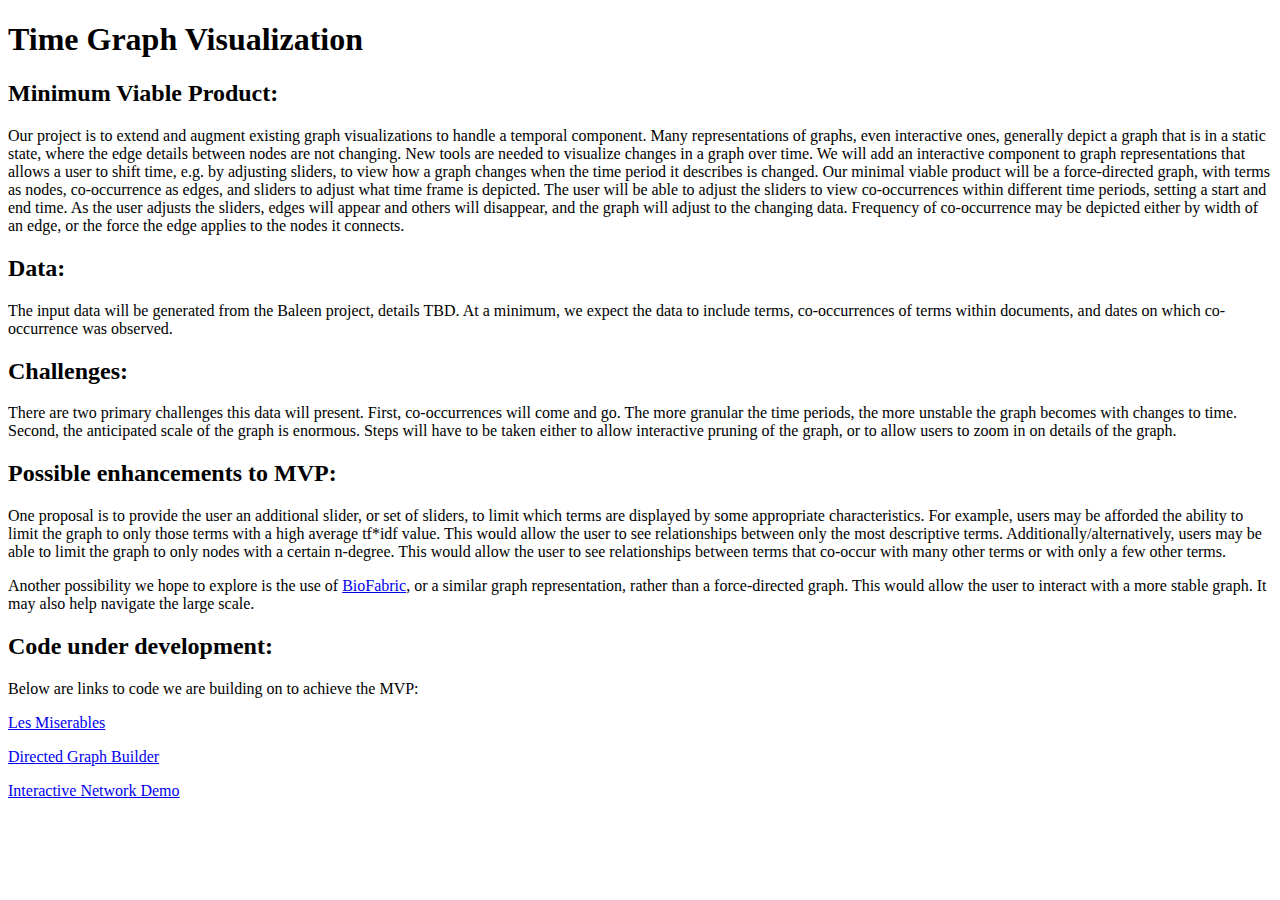
==== index.html @ 7f0bd526 "Fixed broken link to BioFabric" ====
<!DOCTYPE html>
<html>
  <head>
    <meta http-equiv="content-type" content="text/html;charset=utf-8">
    <title>My project</title>
    <script type="text/javascript"
      src="https://d3js.org/d3.v3.min.js"></script>
    <link href="style.css" rel="stylesheet">
  </head>
  <body>
    <h1>Time Graph Visualization</h1>
    <h2>Minimum Viable Product:</h2>
    <p>
      Our project is to extend and augment existing graph visualizations to handle a temporal component.  
      Many representations of graphs, even interactive ones, generally depict a graph that is in a static state, where the edge details between nodes are not changing.  
      New tools are needed to visualize changes in a graph over time.  
      We will add an interactive component to graph representations that allows a user to shift time, e.g. by adjusting sliders, to view how a graph changes when the time period it describes is changed.  
      Our minimal viable product will be a force-directed graph, with terms as nodes, co-occurrence as edges, and sliders to adjust what time frame is depicted.  
      The user will be able to adjust the sliders to view co-occurrences within different time periods, setting a start and end time.  
      As the user adjusts the sliders, edges will appear and others will disappear, and the graph will adjust to the changing data.  
      Frequency of co-occurrence may be depicted either by width of an edge, or the force the edge applies to the nodes it connects.
    </p>
    <h2>Data:</h2>
    <p>
      The input data will be generated from the Baleen project, details TBD.  
      At a minimum, we expect the data to include terms, co-occurrences of terms within documents, and dates on which co-occurrence was observed.
    </p>
    <h2>Challenges:</h2>
    <p>
      There are two primary challenges this data will present.  
      First, co-occurrences will come and go.  
      The more granular the time periods, the more unstable the graph becomes with changes to time.  
      Second, the anticipated scale of the graph is enormous.  
      Steps will have to be taken either to allow interactive pruning of the graph, or to allow users to zoom in on details of the graph.
    </p>
    <h2>Possible enhancements to MVP:</h2>
    <p>
      One proposal is to provide the user an additional slider, or set of sliders, to limit which terms are displayed by some appropriate characteristics.  
      For example, users may be afforded the ability to limit the graph to only those terms with a high average tf*idf value.  
      This would allow the user to see relationships between only the most descriptive terms.  
      Additionally/alternatively, users may be able to limit the graph to only nodes with a certain n-degree.  
      This would allow the user to see relationships between terms that co-occur with many other terms or with only a few other terms.
    </p>
    <p>
      Another possibility we hope to explore is the use of <a href="http://www.biofabric.org/">BioFabric</a>, or a similar graph representation, rather than a force-directed graph.  
      This would allow the user to interact with a more stable graph.  
      It may also help navigate the large scale.
    </p>
    <h2>Code under development:</h2>
    <p>
      Below are links to code we are building on to achieve the MVP:
    </p>
    <p><a href="lesmis.html">Les Miserables</a></p>
    <p><a href="graph_builder.html">Directed Graph Builder</a></p>
    <p><a href="interactive_network_demo/demo.html">Interactive Network Demo</a></p>
  </body>
</html>
---- style.css ----
text:{font-size:36px;}
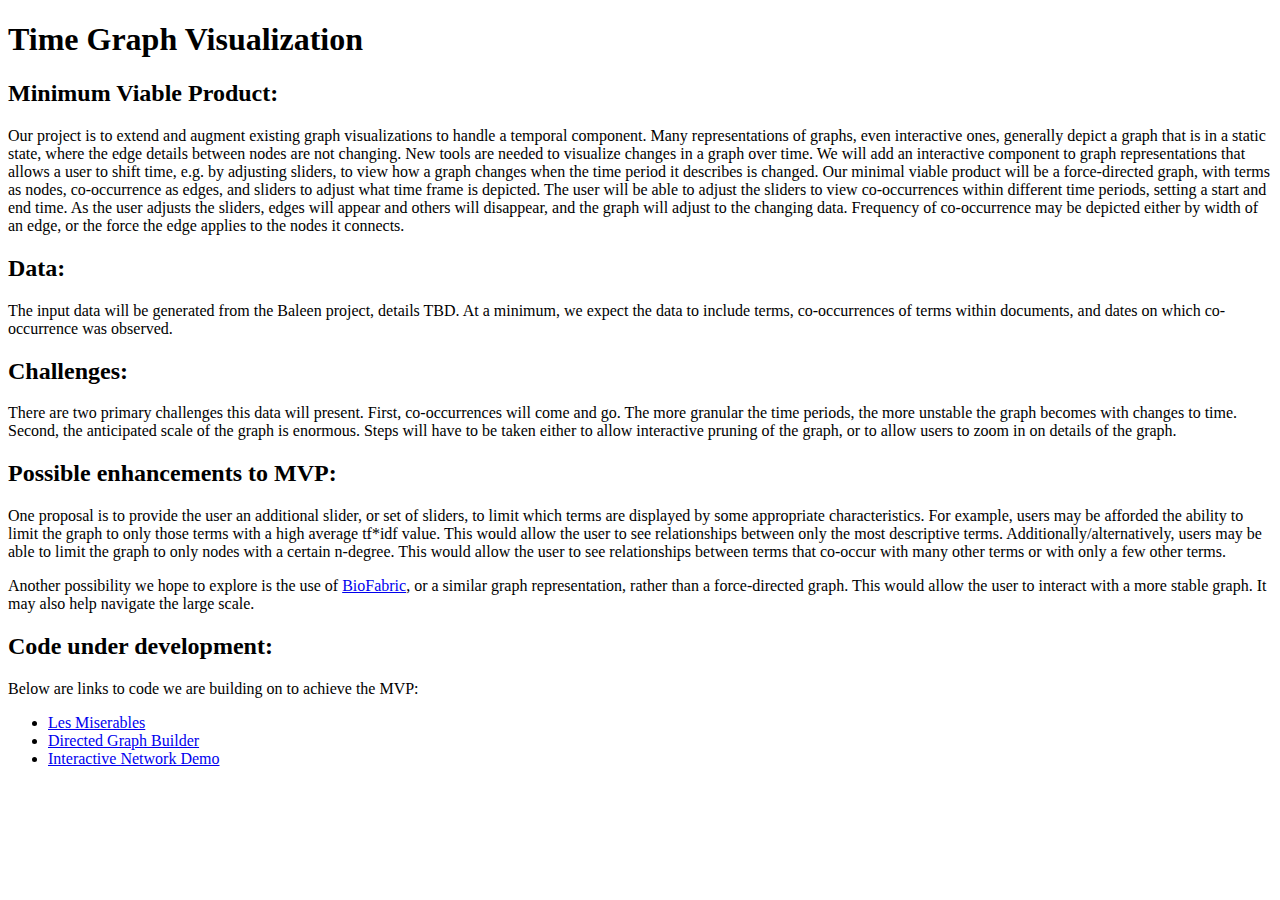
==== commit 86a78b08: "Changed title, formatting" ====
--- a/index.html
+++ b/index.html
@@ -2,7 +2,7 @@
 <html>
   <head>
     <meta http-equiv="content-type" content="text/html;charset=utf-8">
-    <title>My project</title>
+    <title>Team 04 MVP Description</title>
     <script type="text/javascript"
       src="https://d3js.org/d3.v3.min.js"></script>
     <link href="style.css" rel="stylesheet">
@@ -50,8 +50,10 @@
     <p>
       Below are links to code we are building on to achieve the MVP:
     </p>
-    <p><a href="lesmis.html">Les Miserables</a></p>
-    <p><a href="graph_builder.html">Directed Graph Builder</a></p>
-    <p><a href="interactive_network_demo/demo.html">Interactive Network Demo</a></p>
+    <ul>
+    <li><a href="lesmis.html">Les Miserables</a></li>
+    <li><a href="graph_builder.html">Directed Graph Builder</a></li>
+    <li><a href="interactive_network_demo/demo.html">Interactive Network Demo</a></li>
+    </ul>
   </body>
 </html>
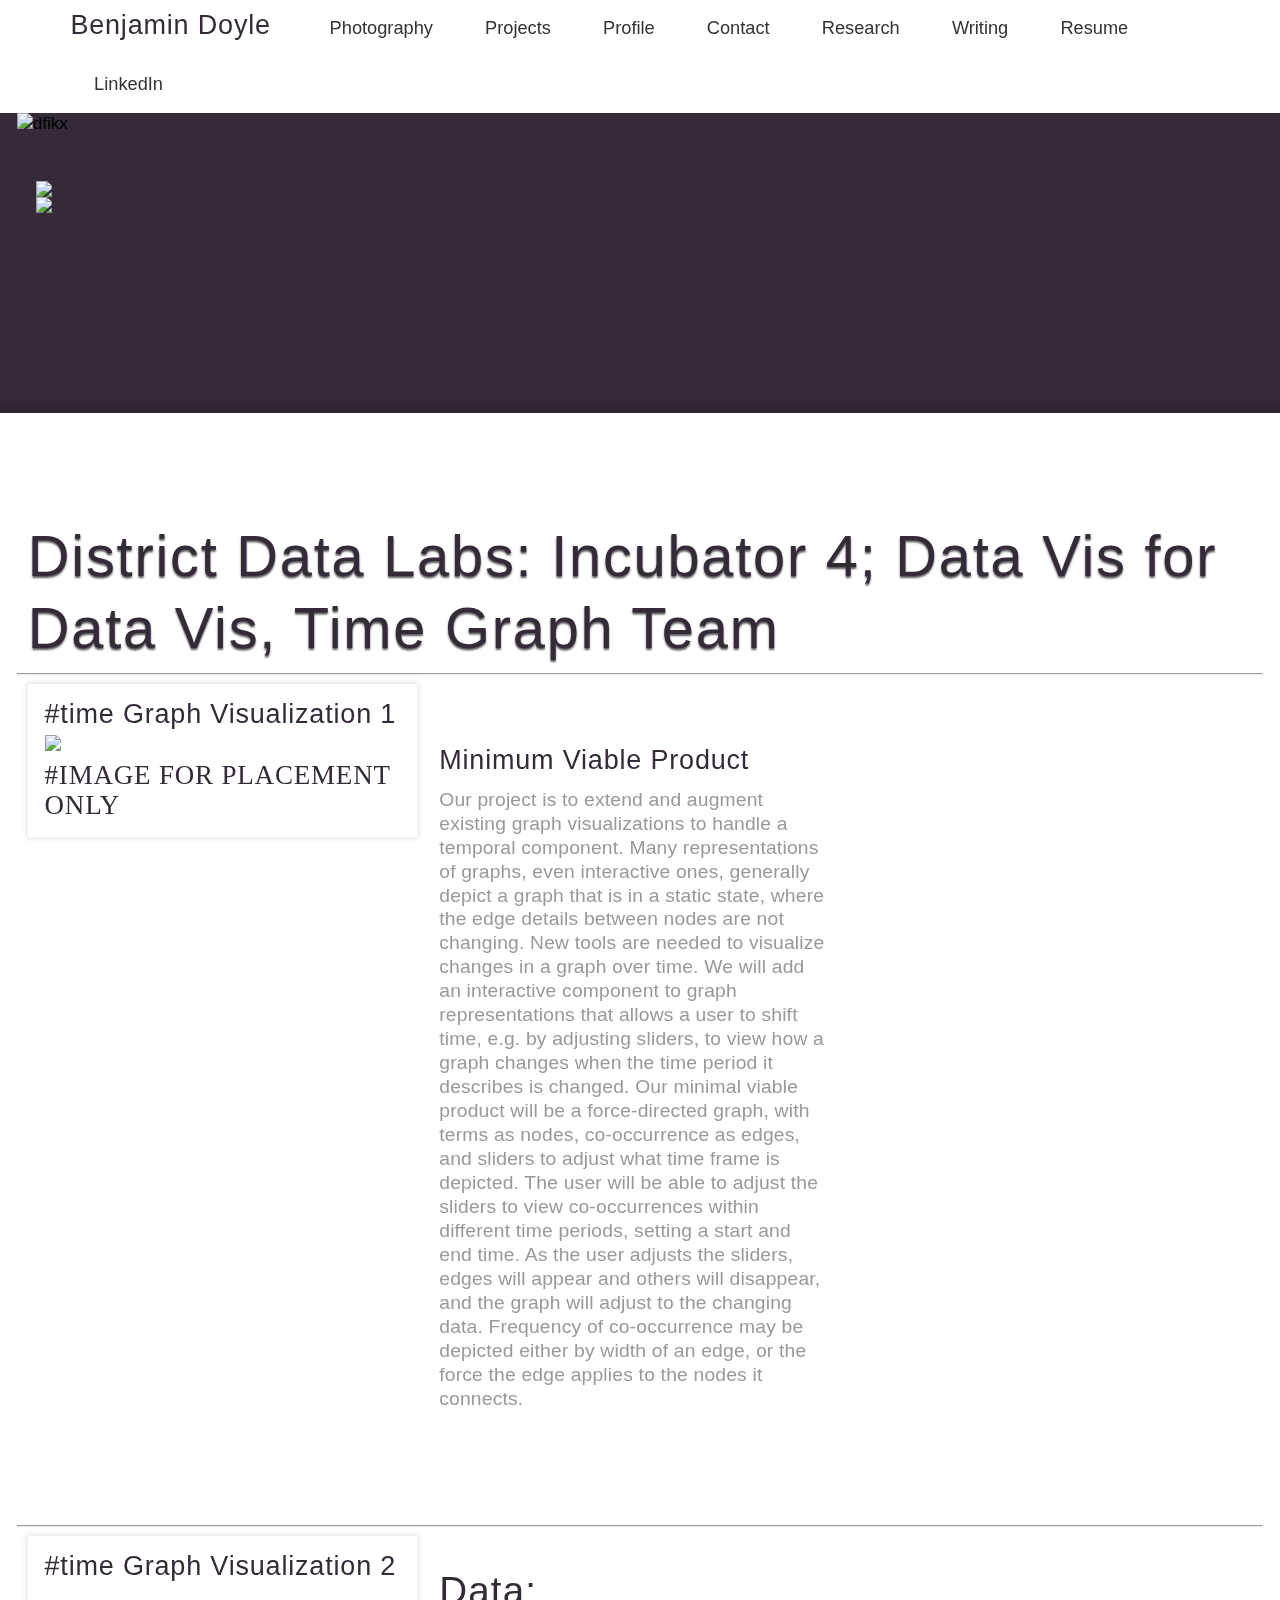
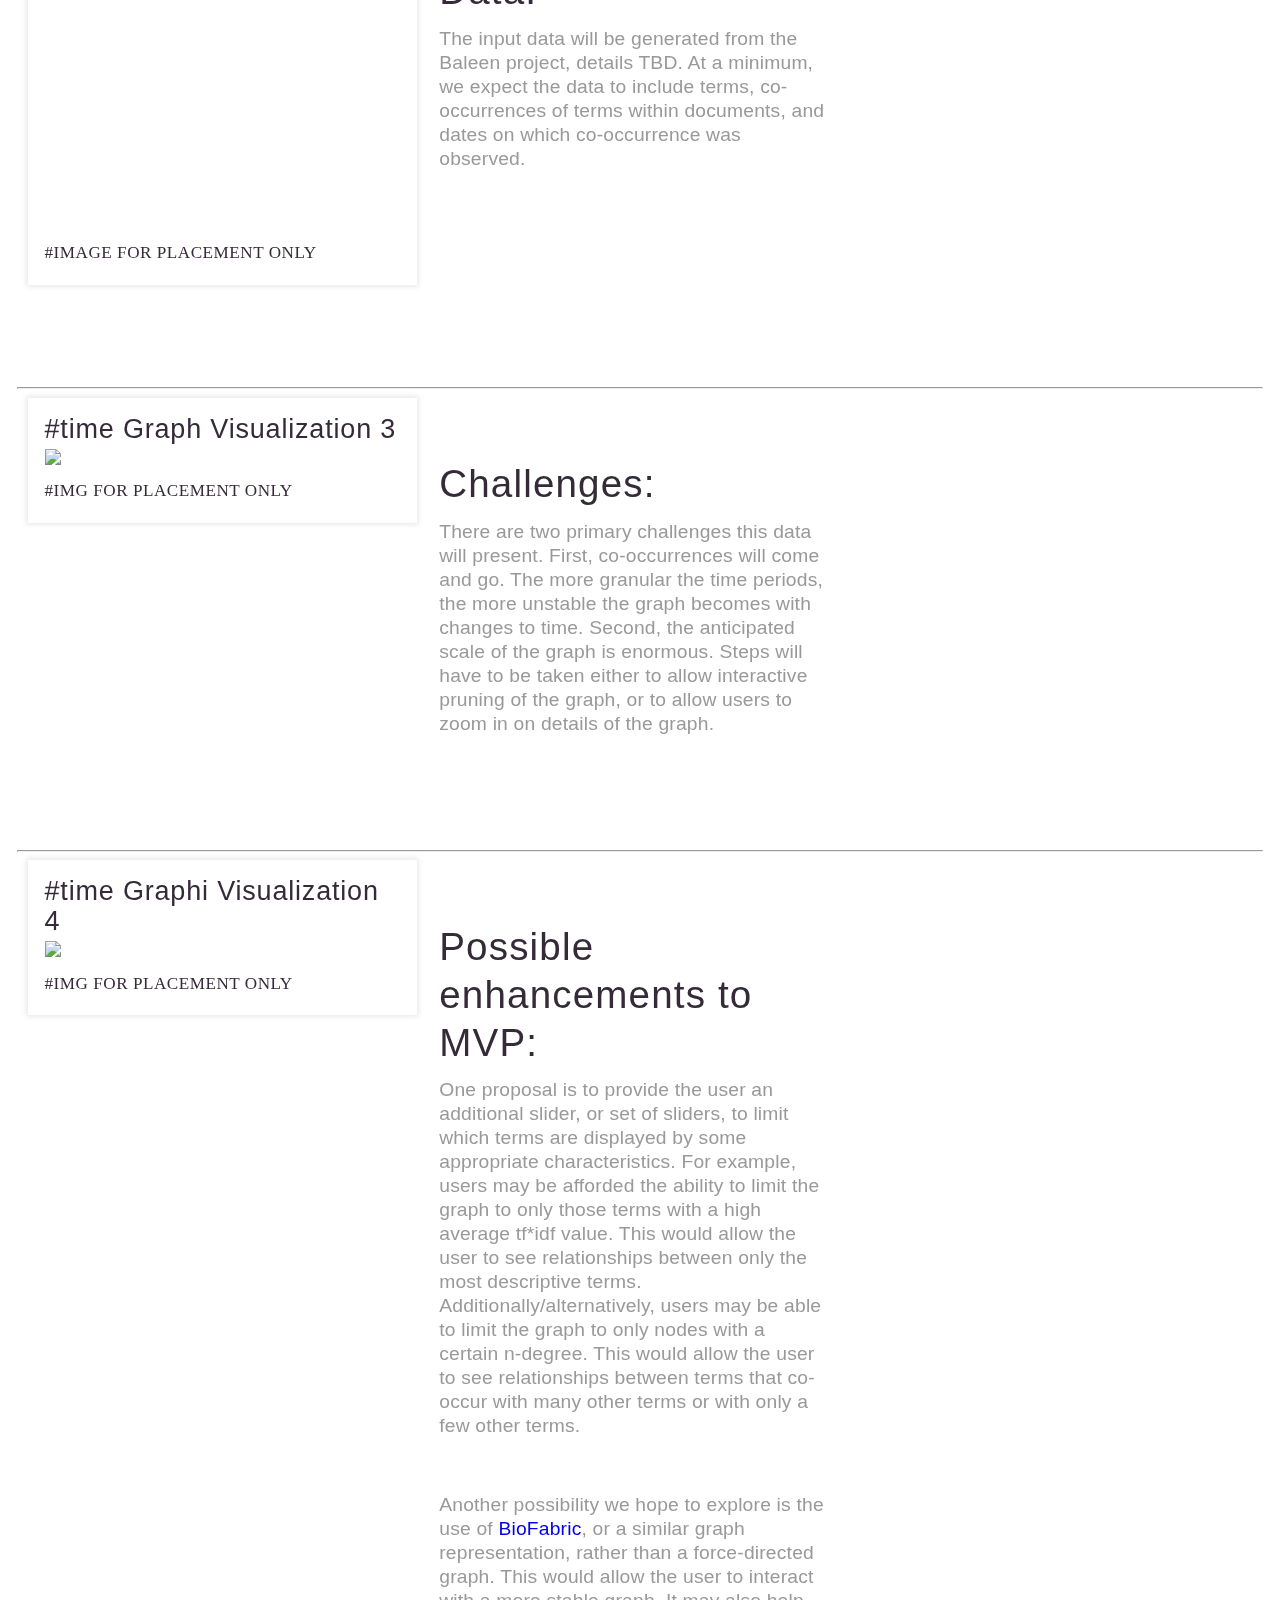
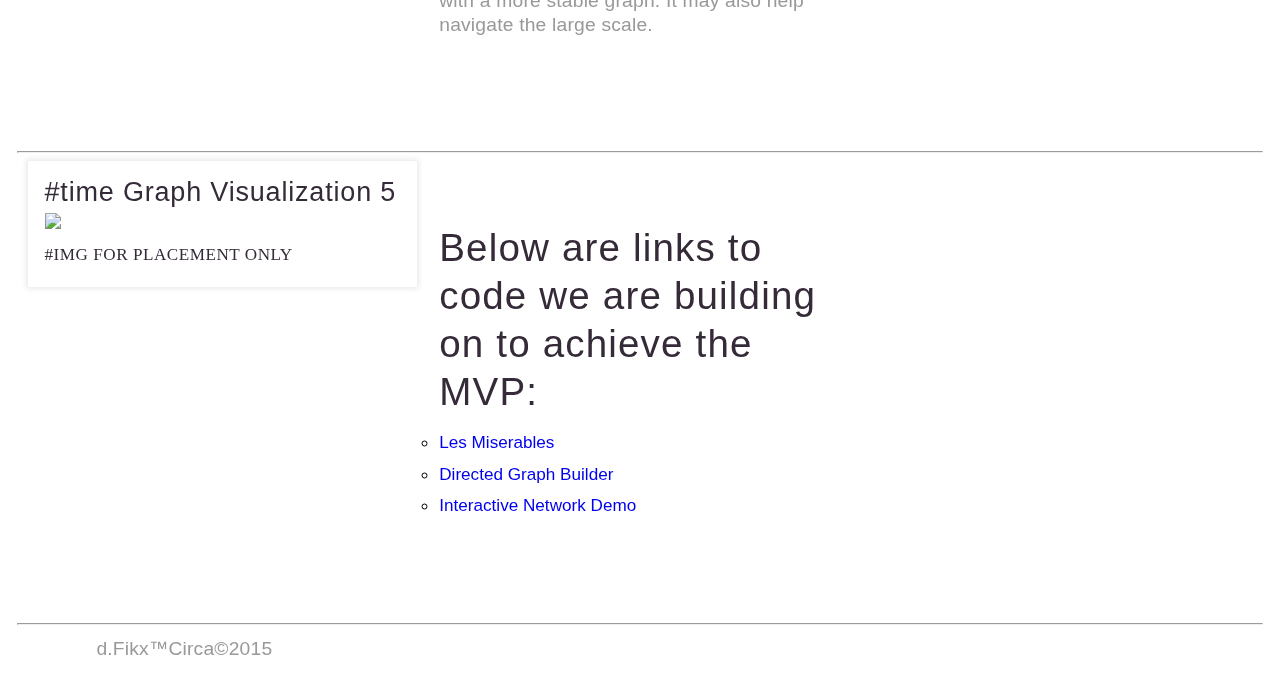
==== commit 509f1fb1: "Update index.html" ====
--- a/index.html
+++ b/index.html
@@ -1,17 +1,2064 @@
-<!DOCTYPE html>
+<!DOCTYPE HTML>
+<!--
+Created using JS Bin
+http://jsbin.com
+
+Copyright (c) 2016 by jdgrafikx (http://jsbin.com/sayasi/2/edit)
+
+Released under the MIT license: http://jsbin.mit-license.org
+-->
+<meta name="robots" content="noindex">
+  
+<!--[if lt IE 9]><html class="ie"><![endif]-->
+<!--[if !IE]><!--><html><!--<![endif]-->
+
 <html>
-  <head>
-    <meta http-equiv="content-type" content="text/html;charset=utf-8">
-    <title>Team 04 MVP Description</title>
-    <script type="text/javascript"
-      src="https://d3js.org/d3.v3.min.js"></script>
-    <link href="style.css" rel="stylesheet">
-  </head>
-  <body>
-    <h1>Time Graph Visualization</h1>
-    <h2>Minimum Viable Product:</h2>
-    <p>
-      Our project is to extend and augment existing graph visualizations to handle a temporal component.  
+	<head>
+      <meta charset="UTF-8">
+      <title>
+        Benjamin Doyle
+      </title>
+		<!-- Viewport meta tag to prevent iPhone from scaling our page -->
+		<meta name="viewport" content="width=device-width, initial-scale=1"/>
+  
+<script src="http://cdnjs.cloudflare.com/ajax/libs/modernizr/2.5.3/modernizr.min.js"></script>
+
+<script src="dist/html5shiv.js"></script>
+      
+<!-- Normalize hide address bar for iOS and Android -->
+<script src="dfikx.js"></script><script src="hideaddressbar.js"></script>
+
+<!--Using picturefill to load conditional images and matchmedia to provide support for IE8 and below + older browsers !-->      
+      
+<script src="matchmedia.js"></script>
+<script src="picturefill.js"></script>
+<script src="respond.min.js"></script>
+<script src="respond.src.js"></script>          
+      
+<!--[if lt IE 9]>
+<script src="html5shiv.js"></script>
+<![endif]!-->
+      
+<!-- Media query support for IE8 and under. Must place media queries in external stylesheet -->
+		
+<!--[if lt IE 9]>
+<script src="http://html5shim.googlecode.com/svn/trunk/html5.js"></script>
+<![endif]!-->        
+      
+<!--[if lt IE 9]>
+<script src="http://ajax.googleapis.com/ajax/libs/jquery/1.10.0/jquery.min.js"></script>
+<![endif]!-->
+
+<!--[if IE 8]>
+<script src="./js/checkbox.js"></script>
+<![endif]!-->
+
+<!--[if IE 6]>
+<script src="./js/selectivizr-min.js"></script>
+<![endif]!-->
+ 
+<link rel="stylesheet" href="dfikx.css" />
+      
+<style type="text/css" media="all">
+
+#rotator {  
+    box-sizing: border-box;
+	height: 190px;
+    margin-left: 2.85%;
+    margin-top: 50px;
+    margin-right: auto;
+	overflow: hidden;  
+    width: 100%;
+    z-index: -1;
+    position: fixed;
+	}
+  
+#xfade2 {  
+    border: 1px solid black;
+	float: right;  
+    height: 420px;
+	margin-bottom: 0px;  
+	margin-left: auto;
+	margin-right: auto;  
+	margin-top: 0px;  
+	overflow: hidden;  
+    position: absolute;  
+    width: 600px;
+}
+
+      </style>
+      
+<script type="text/javascript" src="rotator.js"></script>
+<script type="text/javascript" src="xfade2.js"></script>
+      
+      
+  <style id="jsbin-css">
+/*dfikx.css*/
+
+
+
+
+
+
+
+
+
+body,
+
+div,
+
+h1,
+
+h2,
+
+h3,
+
+h4,
+
+h5,
+
+h6,
+
+p,
+
+blockquote,
+
+pre,
+
+dl,
+
+dt,
+
+dd,
+
+ol,
+
+ul,
+
+li,
+
+fieldset,
+
+form,
+
+label,
+
+legend,
+
+th,
+
+td,
+
+article,
+
+aside,
+
+figure,
+
+footer,
+
+header,
+
+hgroup,
+
+menu,
+
+nav,
+
+section {
+
+	margin: 0;
+
+	padding: 0;
+
+	border: 0;
+
+}
+
+
+
+	Normalize CSS
+
+	http://necolas.github.com/normalize.css/
+
+
+
+
+
+html {
+
+	font-size: 100%; /* 100% = 16px*/
+
+    line-height: 1;
+
+    height: 100%;
+
+	-webkit-text-size-adjust: 100%;
+
+	-ms-text-size-adjust: 100%;
+
+    -moz-text-size-adjust: 100%;
+
+}
+
+
+
+body {
+
+
+
+    min-height: 100%;
+
+	font-size: 100%;
+
+  
+
+}
+
+
+
+article,
+
+aside,
+
+details,
+
+figcaption,
+
+figure,
+
+footer,
+
+header,
+
+hgroup,
+
+nav,
+
+section,
+
+audio,
+
+canvas,
+
+video {
+
+
+
+  display: block;
+
+
+
+}
+
+
+
+sub,
+
+sup {
+
+
+
+  font-size: 75%;
+
+	line-height: 0;
+
+	position: relative;
+
+	vertical-align: baseline;
+
+
+
+}
+
+
+
+sup {
+
+
+
+  top: -0.5em;
+
+
+
+}
+
+
+
+sub {
+
+
+
+  bottom: -0.25em;
+
+
+
+}
+
+
+
+pre {
+
+
+
+    white-space: pre;
+
+	white-space: pre-wrap;
+
+	word-wrap: break-word;
+
+
+
+}
+
+
+
+b,
+
+strong {
+
+
+
+  font-weight: bold;
+
+
+
+}
+
+
+
+abbr[title] {
+
+
+
+  border-bottom: 1px dotted;
+
+
+
+}
+
+
+
+input,
+
+textarea,
+
+button,
+
+select {
+
+
+
+    margin: 0;
+
+	font-size: 100%;
+
+	line-height: normal;
+
+	vertical-align: baseline;
+
+
+
+}
+
+
+
+button,
+
+html input[type="button"],
+
+input[type="reset"],
+
+input[type="submit"] {
+
+
+
+    cursor: pointer;
+
+	-webkit-appearance: button;
+
+
+
+}
+
+
+
+a:link {
+
+  text-decoration: none;
+
+}
+
+
+
+a:hover {
+
+  color: #FF530D;
+
+}
+
+
+
+body { 
+
+    -webkit-animation: bugfix infinite 1s; 
+
+}
+
+
+
+body {
+
+  
+
+  font-family: "Roboto Condensed Light" , "Helvetica Neue" , Helvetica, sans-serif;
+
+}
+
+
+
+.box {
+
+
+
+  padding:14px;
+
+  position: relative;
+
+
+
+}
+
+
+
+.box ul {
+
+    list-style: none;
+
+    padding: 0;
+
+}
+
+
+
+.box h2 {
+
+  
+
+  color: #352a38;
+
+  text-shadow: 0 2px 2px rgba(0, 0, 0, .65);
+
+  
+
+}
+
+
+
+.box h4 {
+
+    color: #352a38;
+
+    border-top: 4px double #eeeeee;
+
+    border-bottom: 1px solid #eeeeee;
+
+    font-size: 1em;
+
+    font-weight: normal;
+
+    line-height: 1.56;
+
+    text-transform: uppercase;
+
+    margin-bottom: .975em; /* 3/4 of 1.3 */
+
+    text-align: center;
+
+    letter-spacing: .024em;
+
+    position: relative;
+
+}
+
+
+
+@-webkit-keyframes bugfix {
+
+    from {padding: 0;} 
+
+    to {padding: 0;} 
+
+}
+
+
+
+#container-article {
+
+  
+
+  background-color: #ffffff;
+
+  position: relative;
+
+  background: #fff;
+
+  -moz-box-shadow: 0 0 .5em .5em rgba( 0, 0, 0, .5 );
+
+  -webkit-box-shadow: 0 0 .5em .5em rgba( 0, 0, 0, .5 );
+
+  box-shadow: 0 0 .5em .5em rgba( 0, 0, 0, .1 );
+
+  padding: .975em; /* 3/4 of 1.3 */
+
+}
+
+
+
+#container-footer {
+
+  
+
+  background: #352a38;
+
+  color: #eee;
+
+  font-weight: 100;
+
+  padding: 32px 0px;
+
+  position: relative;
+
+}
+
+
+
+#container-header {
+
+  
+
+  background: #352a38;
+
+  background-size: contain;
+
+  height: 300px;
+
+  width: 100%;
+
+  margin-top: 0 0 0 0;
+
+  position: relative;
+
+  z-index: -1;
+
+}
+
+
+
+#content, #colophon, #masthead, #nav {
+
+  
+
+  margin: 0 18px;
+
+  position: relative;
+
+}
+
+
+
+#container-nav {
+
+  
+
+  background: #ffffff;
+
+  padding-top: 0px;
+
+  position: relative;
+
+  
+
+}
+
+
+
+#nav input[type=checkbox]:checked ~ nav {
+
+    height: auto;
+
+    overflow: hidden;  
+
+}
+
+
+
+#nav input[type=checkbox] {
+
+    position: absolute;
+
+    top: -999em;
+
+    left: -999em;
+
+}
+
+
+
+#nav a {
+
+   display: block;
+
+   font-size: 1.063em;
+
+   color: #333;
+
+   text-decoration: none;
+
+   padding: .975em 1.3em; 
+
+}
+
+
+
+#nav a:hover {
+
+   background: #f8f8f8;
+
+}
+
+
+
+#nav nav {
+
+    height: 0;
+
+    overflow: hidden;
+
+}
+
+
+
+#nav h3 {
+
+    float: left;
+
+    text-transform: capitalize; 
+
+}
+
+
+
+#nav label { 
+
+    display: block;
+
+    background: url("http://s27.postimg.org/idd4sief3/icon_menu.png") no-repeat right center;
+
+    text-indent: -999em;
+
+    cursor: pointer;
+
+    -webkit-user-select: none;  /* Chrome all / Safari all */
+
+    -moz-user-select: none;     /* Firefox all */
+
+    -ms-user-select: none;      /* IE 10+ */
+
+    user-select: none;
+
+}
+
+
+
+#nav li {
+
+   border-top: 1px solid #eee;
+
+}
+
+
+
+#nav ul {
+
+    list-style: none;
+
+    padding: 0;
+
+    border-bottom: 1px solid #eee;
+
+    margin: .35em 0 .30em;
+
+}
+
+
+
+
+
+#colophon {
+
+  
+
+}
+
+
+
+figure,
+
+.box {
+
+    background: #ffffff;
+
+    -moz-box-shadow: 0 0 .325em .13em rgba( 0, 0, 0, .1 );
+
+    -webkit-box-shadow: 0 0 .325em .13em rgba( 0, 0, 0, .1 );
+
+    box-shadow: 0 0 .325em .13em rgba( 0, 0, 0, .1 );
+
+    padding: .975em; /* 3/4 of 1.3 */
+
+    position: relative;
+
+}
+
+
+
+/* Form / Basic Layout */
+
+
+
+form {
+
+    padding: 0 0 1.3em;
+
+    position: relative;
+
+    z-index: 1;
+
+    }
+
+    
+
+form ul {
+
+    list-style: none;
+
+    padding: 1.3em 0 0;
+
+    }
+
+    
+
+form li {
+
+    padding: 0 0 .65em;
+
+    }
+
+
+
+h1, h2, h3, h4, h5, h6 {
+
+  font-weight: 100;
+
+  letter-spacing: .03em;
+
+  margin-top: 0px;
+
+  margin-bottom: 0px;
+
+  padding-top: 0px;
+
+  padding-bottom: 0px;
+
+}
+
+
+
+h1 {
+
+    color: #352a38;
+
+    font-size: 3.375em;
+
+    /* 3 x 1.125 = 3.375*/
+
+    line-height: 1.25;
+
+    /*  20px / 16 = 1.25em*/
+
+    text-shadow: 0 2px 2px rgba(0, 0, 0, .65);
+
+    }	
+
+
+
+h2 {
+
+    color: #352a38;
+
+    font-size: 2.25em;
+
+    /* 2 x 1.125 = 2.25em */
+
+    line-height: 1.244;
+
+    }
+
+
+
+h3{
+
+  color: #352a38;
+
+  font-size: 1.575em;
+
+  /* 1.125 x 1.4 = 1.575 */
+
+  line-height: 1.1;
+
+  /* 1.4+.65=2.05-.325=1.725/1.575=1.0952380952381*/
+
+}
+
+
+
+figcaption, h4 {
+
+    color: #352a38;
+
+    font-family: Baskerville;
+
+    font-size: 1em;
+
+    line-height: 1.56;
+
+    text-transform: uppercase;
+
+}
+
+
+
+#portfolio, h4 {
+
+    line-height: 1.82;
+
+}
+
+
+
+#portfolio h5, h6 {
+
+  
+
+    color: #352a38;
+
+	font-family: "Helvetica Neue", Helvetica, Arial, sans-serif;
+
+	font-size: .85em;
+
+	line-height: 1.53;
+
+					}
+
+	
+
+img {
+
+  
+
+  max-width: 100%;
+
+
+
+}
+
+
+
+input[type="checkbox"],
+
+input[type="radio"] {
+
+
+
+  -webkit-box-sizing: border-box;
+
+  -moz-box-sizing: border-box;
+
+  -o-box-sizing: border-box;
+
+  -ms-box-sizing: border-box;
+
+  box-sizing: border-box;
+
+
+
+}
+
+
+
+input,
+
+textarea {
+
+    display: block;
+
+    width: 100%;
+
+    font-family: "Helvetica Neue", Helvetica, Arial, sans-serif;
+
+	font-size: 1em;
+
+	line-height: 1.3;
+
+	font-weight: 500;
+
+    padding: .65em;
+
+    -webkit-box-sizing: border-box;
+
+    -moz-box-sizing: border-box;
+
+    box-sizing: border-box;
+
+    }
+
+
+
+legend {
+
+	font-size: 1.382em; 
+
+	line-height: 1.223;
+
+	}
+
+		    
+
+label {
+
+    display: block;
+
+	font-size: 1em;
+
+	line-height: 1.56;
+
+    padding: 0 0 .325em;
+
+	}
+
+		
+
+legend, label {      
+
+	font-weight: 300;
+
+	text-transform: uppercase;
+
+	color: #fff;
+
+	}
+
+	
+
+/**
+
+ * 1. Remove default vertical scrollbar in IE 6/7/8/9.
+
+ * 2. Improve readability and alignment in all browsers.
+
+ */
+
+
+
+textarea {
+
+    padding-bottom: 10%;
+
+    overflow: auto; /* 1 */
+
+    vertical-align: top; /* 2 */
+
+    }
+
+
+
+.send {
+
+    display: inline-block;
+
+    max-width: 30em;
+
+    font-size: 1em;
+
+    line-height: 1;
+
+    font-weight: 500;
+
+    color: #fff;
+
+    text-decoration: none;
+
+    background: #0074b0;
+
+    margin: .65em .26em;
+
+    padding: .975em;
+
+    border: 0;
+
+    border-radius: 1.3em;
+
+    text-shadow: 0 -1px 1px rgba(0, 0, 0, .65);
+
+    }
+
+    
+
+.send:hover {
+
+    background: #6f6f6f;
+
+    }
+
+    
+
+.send:active,
+
+.send:focus {
+
+    background: #555;
+
+    }
+
+
+
+#masthead {
+
+  
+
+  color: #fff;
+
+  width: 80%;
+
+  padding-top: 0px;
+
+
+
+}
+
+
+
+#nav h3 {
+
+    text-transform: capitalize;
+
+}
+
+
+
+#nav,
+
+#masthead,
+
+#content,
+
+#colophon {
+
+	margin: 0 3.3%;
+
+}
+
+
+
+p, #resume li {
+
+  color: #999999;
+
+  font-size: 1.125em; 
+
+  /*18 / 16 = 1.125em*/
+
+  letter-spacing: .01em;
+
+  line-height: 1.244;
+
+  margin: .612em 0;
+
+  /*1.125 x 1.25 = 1.40625 round down to 1.4*/
+
+  /* 1.4 / 1.125 = 1.244*/
+
+  
+
+}
+
+
+
+section footer {
+
+    clear: both;
+
+    }
+
+
+
+.wrapper {
+
+    padding: 0 .65em;
+
+    -webkit-box-sizing: border-box;
+
+    -moz-box-sizing: border-box;
+
+    box-sizing: border-box;
+
+}
+
+
+
+
+
+
+
+@media screen and (min-width: 45em) {
+
+
+
+  #nav {
+
+    padding: 0;
+
+  }
+
+  
+
+      #nav h3 {
+
+         margin: .39em 1.3em 0 0;
+
+    }
+
+  
+
+      #nav label {
+
+        display: none;
+
+    }
+
+  
+
+      #nav nav {
+
+        height: auto;
+
+        overflow: visible;
+
+    }
+
+  
+
+      #nav ul {
+
+        border: 0;
+
+        margin: 0;
+
+        }
+
+
+
+      #nav li {
+
+        display: inline;
+
+        border: 0;
+
+    }
+
+
+
+      #nav a {
+
+        display: inline-block;
+
+        }
+
+  
+
+  }
+
+
+
+/* ******************************************
+
+    IE 7 and below, legacy browser style fixes
+
+****************************************** */
+
+
+
+.ie .wrapper {
+
+    *behavior: url("http://absolute-path.com/js/boxsizing.htc");
+
+}
+
+
+
+/* Clearfix */
+
+
+
+.group {
+
+    *zoom: 1;
+
+    }
+
+
+
+/* Float Clearing http://nicolasgallagher.com/micro-clearfix-hack */
+
+
+
+.group:after {
+
+    content: " "; /* 1 */
+
+    display: table; /* 2 */
+
+    clear: both;
+
+}
+
+
+
+.group {
+
+    *zoom: 1; /* 3 */
+
+    }
+
+
+
+/* Float Clearing http://nicolasgallagher.com/micro-clearfix-hack */
+
+
+
+textarea {
+
+
+
+  overflow: auto;
+
+
+
+} 
+
+  
+
+
+
+table {
+
+
+
+  border-collapse: collapse;
+
+  border-spacing: 0px;
+
+
+
+}
+
+ 
+
+ul {
+
+  
+
+  list-style-type: circle;
+
+  
+
+}
+
+
+
+<\!-- Option 2 Add media query support for IE8 and under. Must place media queries in external stylesheet -->
+
+
+
+<\!--[if lt IE 9]><html class="ie"><![endif]-->
+
+<\!--[if gte IE 9]><\!--><html><\!--<![endif]-->
+
+
+
+.ie body{
+
+	width:640px;
+
+	margin:0 auto;
+
+}
+
+
+
+
+
+/*
+
+****************************************************
+
+Font styles
+
+****************************************************
+
+*/
+
+@font-face {
+
+
+
+  font-family: 'Roboto Condensed Light';
+
+    src: url('../fonts/robotocondensed-light-webfont.eot');
+
+    src: url('../fonts/robotocondensed-light-webfont.eot?#iefix') format('embedded-opentype'),
+
+         url('../fonts/robotocondensed-light-webfont.woff') format('woff'),
+
+         url('../fonts/robotocondensed-light-webfont.ttf') format('truetype'),
+
+         url('../fonts/robotocondensed-light-webfont.svg#RobotoCondensedLight') format('svg');
+
+    font-weight: normal;
+
+    font-style: normal;
+
+
+
+}
+
+
+
+
+
+/*********************************************
+
+Light weight Media Query for images on screen in mobile
+
+*********************************************/
+
+
+
+@media screen only (max-width:320px); {
+
+/*  #rotator {
+
+		  
+
+    background-image: url('http://s17.postimg.org/gnzx83ayj/pick_m.jpg') repeat: none 0 0;
+
+      background-size: contain;
+
+
+
+  }*/
+
+
+
+
+
+  #rotator {
+
+                 background-image:
+
+url('http://s9.postimg.org/ixeweymq3/bannerad_s.jpg') repeat: none 0 0;
+
+    background-size: contain;
+
+    
+
+  }
+
+
+
+  #rotator {
+
+                background-image:
+
+url('http://s16.postimg.org/fcm5bugjl/afterours_s.jpg') repeat: none 0 0;
+
+    background-size: contain;
+
+    
+
+  }
+
+}
+
+
+
+/*********************************************
+
+Medium weight Media Query for images on screen
+
+*********************************************/
+
+
+
+
+
+@media screen only (min-width: 320px) and (max-width: 720px);
+
+		{
+
+/*  #rotator { 
+
+				background-image: url('http://s17.postimg.org/hesndvdbv/picks_l.jpg')  repeat: none 0 0;
+
+			}*/
+
+  
+
+  #rotator {
+
+                background-image:
+
+url('http://s9.postimg.org/daijhhk7f/bannerad_m.jpg') repeat: none 0 0;
+
+        background-size: contain;
+
+
+
+  }
+
+  
+
+  #rotator {
+
+                background-image:
+
+url('http://s16.postimg.org/qdhagv8sh/afterours_m.jpg') repeat: none 0 0;  
+
+    background-size: contain;
+
+  }
+
+  
+
+    #rotator {
+
+              background-image: url('http://s23.postimg.org/6jrpxxxcn/banner_02_m.jpg') repeat: none 0 0;
+
+    background-size: contain;
+
+  }
+
+
+
+		}
+
+
+
+/*********************************************
+
+Heavy weight Media Query for images on screen
+
+*********************************************/
+
+
+
+@media screen only (min-width: 720px);
+
+		{
+
+#rotator {
+
+				background-image: url('http://s9.postimg.org/qtzdn6y6j/bannerad_l.jpg') repeat: none 0 0;
+
+                background-size: contain;
+
+
+
+  }
+
+  
+
+  /*#rotator {
+
+				background-image: url('http://s17.postimg.org/bt689tcmz/picks_xl.jpg') repeat: none 0 0;
+
+			}*/
+
+  
+
+  #rotator {
+
+				background-image: url('http://s16.postimg.org/zb20e818h/afterours_l.jpg') repeat: none 0 0;
+
+                background-size: contain;
+
+
+
+			}
+
+  
+
+  #rotator {
+
+    background-image: url('http://s23.postimg.org/z2wbdr2tz/banner_01_l.jpg') repeat: none 0 0;
+
+    background-size: contain;
+
+  }
+
+  
+
+  #rotator {
+
+              background-image: url('http://s23.postimg.org/6jrpxxxcn/banner_02_l.jpg') repeat: none 0 0;
+
+              background-size: contain;
+
+  }
+
+}
+
+
+
+---------------------------			
+
+MEDIA QUERY FOR BACKGROUND IMAGE WHEN GREATER THAN 45 EM (720PX)
+
+---------------------------
+
+	@media screen and (min-width: 45em) {
+
+			#container-header {
+
+			    background: #352a38 url("http://s28.postimg.org/aup0xqauh/d_fikx-l.jpg") no-repeat top center;
+
+				-webkit-background-size: cover;
+
+			    -moz-background-size: cover;
+
+			    background-size: cover;
+
+				padding: 5% 0;
+
+			}
+
+		}
+
+
+
+---------------------------			
+
+MEDIA QUERY FOR BACKGROUND IMAGE WHEN LESS THAN 45 EM (720PX)
+
+---------------------------
+
+@media screen and (max-width: 45em) {
+
+		#container-header {
+
+		    background: #352a38 url("#") no-repeat top center;
+
+			-webkit-background-size: cover;
+
+		    -moz-background-size: cover;
+
+		    background-size: cover;
+
+			padding: 5% 0;
+
+		}
+
+  
+
+#portfolio figure {
+
+      max-width: 25em;
+
+	}
+
+}
+
+
+
+/* Headshot */
+
+
+
+#dfikx {
+
+    background: #352a38 url("http://http://s13.postimg.org/4iruszk2r/d_fikx.jpg-s") no-repeat top center;
+
+    box-shadow: none;
+
+    width: 20%;
+
+    height: 0;
+
+    padding-bottom: 5% 0;
+
+    padding-top: 0px;
+
+    
+
+    }
+
+
+
+#masthead h3 {
+
+  margin-left: 18%;
+
+  margin-top: 18%;
+
+}
+
+
+
+/* ****************************************************
+
+Media Queries for screen widths wider than 45em (720pixels)
+
+****************************************************
+
+*/
+
+
+
+	@media screen and (min-width: 45em){
+
+		
+
+	    body {
+
+	        font-size: 107.142857142857%;
+
+            /*1.5/1.4=107.142857142857*/
+
+	        }
+
+  
+
+  #masthead {
+
+    
+
+    max-width: 40em;
+
+    
+
+  }
+
+  
+
+   #nav,
+
+        #masthead,
+
+        #content,
+
+        #colophon {
+
+            margin: 0 5.5%;
+
+        }
+
+
+
+	    #portfolio article,
+
+	    #resume article {
+
+		    float:left;
+
+		    width:33%;
+
+	}
+
+  
+
+  .name, .email {
+
+    float: left;
+
+    width: 50%;
+
+    -webkit-box-sizing: border-box;
+
+    -moz-box-sizing: border-box;
+
+    box-sizing: border-box;
+
+    }
+
+    
+
+.name {
+
+    padding-right: .65em;
+
+    }
+
+    
+
+.email {
+
+    padding-left: .65em;
+
+    }
+
+    
+
+.send {
+
+    width: 48.6%;
+
+    }
+
+  
+
+  #nav, 
+
+  #masthead,
+
+  #content,
+
+  #colophon {
+
+            margin: 0 5.5%;
+
+  
+
+}
+
+
+
+/* ****************************************************
+
+Media Queries for screen widths wider than 60em (960pixels)
+
+****************************************************
+
+*/
+
+
+
+@media (min-width: 60em) {
+
+
+
+.name, .email {
+
+    padding-right: 1.4em;
+
+    padding-left: 0;
+
+    clear: both;
+
+    }
+
+    
+
+.message textarea {
+
+    width: 50%;
+
+    }
+
+    
+
+.send {
+
+    width: 25%;
+
+    margin-left: 50%;
+
+    }
+
+  
+
+/* Form Fixes, IE7 and below */
+
+  
+
+  .ie .message textarea {
+
+    *width: 49.9%;
+
+    }
+
+
+
+.ie .send {
+
+    *margin-left: 46.7%;
+
+    }
+
+    
+
+}
+
+
+
+
+
+  
+
+/* ******************************************
+
+	Print Styles
+
+****************************************** */
+
+  
+
+@media print and (max-width: 8.5in){
+
+	
+
+	#masthead {
+
+		color:black;
+
+	}
+
+	
+
+	#container-header {
+
+		height: auto;
+
+	}
+
+	
+
+	img {
+
+		width:2in;
+
+	}
+
+	
+
+	#portfolio	{
+
+		float:left;
+
+		width:45%;
+
+	}
+
+	
+
+	#resume	{
+
+		float:right;
+
+		width:45%;
+
+	}
+
+	
+
+	#container-footer	{
+
+		clear:both;
+
+	}
+
+	
+
+}
+
+
+
+/* Figures/Images */
+
+
+
+.ie #portfolio figure {
+
+    width: 100%;
+
+    box-sizing: border-box;
+
+    }
+
+
+
+/* "*" hack applies only to IE7 and below */
+
+
+
+.ie #portfolio figure {
+
+    *width: auto;
+
+    }
+
+   
+
+/* Navigation */
+
+
+
+/* IE8 .checked class for checkbox.js */
+
+
+
+#nav input[type=checkbox].checked ~ nav {
+
+    height: auto;
+
+    overflow: visible;  
+
+}
+
+
+
+/* Always show nav, IE7 and below */
+
+
+
+.ie #nav nav {
+
+    *height: auto;
+
+    *overflow: visible;  
+
+}
+
+
+
+/* Hide navicon, IE7 and below */
+
+
+
+.ie #nav label { 
+
+    *background: none;
+
+    }
+
+     
+
+/* box-sizing polyfill, IE7 and below (The URL in .ie textarea is placeholder only. You will need to replace with path to your domain) */
+
+
+
+.ie .wrapper,
+
+.ie .name,
+
+.ie .email,
+
+.ie input,
+
+.ie textarea {
+
+    *behavior: url("jd.grafikx@gmail.com");
+
+}
+</style>
+</head>
+      
+	<body lang="en">
+      <div id="container-nav"> 
+		<section id="nav" class="wrapper">
+           <h3>Benjamin Doyle</h3>        
+                  <!-- Checkbox Hack markup -->
+        <input type="checkbox" id="toggle" />
+        <label for="toggle" onclick>Menu</label>
+        <!-- /Checkbox Hack markup -->
+          
+        <nav>
+          <ul>
+            <li><a href="#">Photography</a></li>
+            <li><a href="http://jsbin.com/hisapi">Projects</a></li>
+            <li><a href="http://jsbin.com/AKeWarOD">Profile</a></li>
+            <li><a href="mailto:jd.grafikx@gmail.com?Subject=Hello%20again" target="_top">Contact</a></li>
+            <li><a href="#">Research</a>
+            <li><a href="https://www.scribd.com/dfikx">Writing</a></li>
+            <li><a href="#resume">Resume</a></li>
+          <li><a href="http://www.linkedin.com/pub/jamin-doyle/18/130/529">LinkedIn</a></li>
+          </ul>
+        </nav>
+		</section>
+      </div>
+      
+      <div id="container-header">
+      <figure id="dfikx">
+        <div data-picture data-alt="dfikx">
+        <div data-src="http://s28.postimg.org/aup0xqauh/d_fikx-s.jpg"></div>
+        <div data-src="http://s28.postimg.org/aup0xqauh/d_fikx-m.jpg" data-media="(min-width: 45em)"></div>
+        <div data-src="http://s28.postimg.org/aup0xqauh/d_fikx-l.jpg" data-media="(min-width: 60em)"></div>
+        <!-- Fallback content for non-JS browsers. Same img src as the initial, unqualified source element. -->
+        <noscript>
+            <img src="http://s28.postimg.org/aup0xqauh/d_fikx-xl.jpg" alt="dfikx">
+        </noscript>
+    </div>
+          </figure>
+        <div id="rotator">
+
+          <a href="#" target="_self"><img src="http://s15.postimg.org/9mipra7y3/IMAG_XL_0349.jpg"/></a>
+          
+          <a href="#" taret="_self"><imag src="http://s3.postimg.org/p4ril68lf/IMAG_XL_0459.jpg"/></a>
+          
+          <a href="#" target="_self"><img src="http://s10.postimg.org/hjv177hrt/IMAG_XL_0347.jpg"/></a>
+
+          <!--edit<a href="#" target="_self"><img src="http://s23.postimg.org/z2wbdr2tz/banner_01_l.jpg" alt="banner"/></a>
+          <a href="#" target="_self"><img src="http://s22.postimg.org/66xamd32p/bannerad.jpg" alt="banner"/></a>
+          <a href="#" target="_self"><img src="http://s23.postimg.org/6jrpxxxcn/banner_02_l.jpg"/></a>
+          <a href="#" target="_self"><img src="http://s2.postimg.org/exhur173d/afterhour.jpg" alt="banner ad"/></a>out!-->          
+        </div>
+        
+        <header id="masthead">
+          
+          <h3><strong>"Hi</strong>, <b>I am: an Indie Indy digital media <i>designer/developer</i>; an independent contractor—concentrating with a focus on <i>GUID/UIXD</i>...."</b></h3> <!-- specializing in front-end development and, human &amp; computer interaction...."!-->
+          
+			</header>
+        </div>
+      
+      <div id="container-article">
+			<article id="group wrapper">
+                <section id="portfolio" class="group">
+                  <iframe width="100%" height="80" scrolling="no" frameborder="no" src="https://w.soundcloud.com/player/?url=https%3A//api.soundcloud.com/tracks/225493360&amp;color=ff5500&amp;auto_play=false&amp;hide_related=false&amp;show_comments=true&amp;show_user=true&amp;show_reposts=false"></iframe>
+                     
+                  <header class="wrapper">
+                     <h1>District Data Labs: Incubator 4; Data Vis for Data Vis, Time Graph Team</h2>
+                  </header>
+                  <hr>
+                  <section id="portfolio" class="group">
+                  <article class="group wrapper">
+                    <figure>
+                      <header>
+                      <h3>#time Graph Visualization 1</h3>
+                    </header>
+                      
+                    <a href="#" target="_self"/><image src="http://s14.postimg.org/f65pohiap/BASF_Limited_Ed_Coca_Cola_90_B_Side_MCi_Pj_H_1210.jpg"?></a>  
+                      
+                      <figcaption><h3>#image For Placement Only</h3></figcaption>
+                        </figure>
+                      </article>
+                      <br />
+                      <br />
+                      <article class="group wrapper">
+                      <header>
+                      	<h3>Minimum Viable Product</h3>
+                      </header>
+                      
+                      <p>Our project is to extend and augment existing graph visualizations to handle a temporal component.  
       Many representations of graphs, even interactive ones, generally depict a graph that is in a static state, where the edge details between nodes are not changing.  
       New tools are needed to visualize changes in a graph over time.  
       We will add an interactive component to graph representations that allows a user to shift time, e.g. by adjusting sliders, to view how a graph changes when the time period it describes is changed.  
@@ -19,41 +2066,494 @@
       The user will be able to adjust the sliders to view co-occurrences within different time periods, setting a start and end time.  
       As the user adjusts the sliders, edges will appear and others will disappear, and the graph will adjust to the changing data.  
       Frequency of co-occurrence may be depicted either by width of an edge, or the force the edge applies to the nodes it connects.
-    </p>
-    <h2>Data:</h2>
-    <p>
-      The input data will be generated from the Baleen project, details TBD.  
+                      </p>
+                      </article>  
+                    </section>
+                  <br />
+                  <br />
+                  <br />
+                  <hr>
+                  
+                  <section id="portolio" class="group">
+                  <article class="group wrapper">
+                    <figure>
+                      <header>
+                      <h3>#time Graph Visualization 2</h3>
+                    </header>
+                      
+                      <iframe width="100%" height="245px" scrolling="no" frameborder="no" src="http://bandcamp.com/EmbeddedPlayer/album=2373201540/size=large/bgcol=ffffff/linkcol=0687f5/transparent=true/" seamless><a href="http://defianceohio.bandcamp.com/album/defiance-ohio-the-calling-ep">Defiance, Ohio - The Calling EP by Defiance, Ohio</a></iframe>
+                      
+                      <figcaption><h4>#image For Placement Only</h4></figcaption>
+                      </figure>
+                      </article>
+                      <br />
+                      <article class="group wrapper">
+                      <header><h2>Data:</h2></header>
+                      <p>The input data will be generated from the Baleen project, details TBD.  
       At a minimum, we expect the data to include terms, co-occurrences of terms within documents, and dates on which co-occurrence was observed.
-    </p>
-    <h2>Challenges:</h2>
-    <p>
-      There are two primary challenges this data will present.  
+      				  </p>
+      				  </article>
+                  </section>
+                      <br />
+                      <br />
+                      <br />
+                  <hr>
+                  
+                    <section id="portfolio" class="group">
+                    <article class="group wrapper">
+                    <figure>
+                      <header>
+                      <h3>#time Graph Visualization 3</h3>
+                    </header>
+                      
+                      <a href="#" target="_self"/><image src="http://s16.postimg.org/lwz26nt11/mce_fx_m46.jpg"?></a>
+                      
+                      <figcaption><h4>#img For Placement Only</h4></figcaption>
+                      </figure>
+                  </article>
+                  <br />    
+                      <br />
+                      <article class="group wrapper">
+                      <header><h2>Challenges:</h2></header>
+                      
+                      <p>There are two primary challenges this data will present.  
       First, co-occurrences will come and go.  
       The more granular the time periods, the more unstable the graph becomes with changes to time.  
       Second, the anticipated scale of the graph is enormous.  
       Steps will have to be taken either to allow interactive pruning of the graph, or to allow users to zoom in on details of the graph.
-    </p>
-    <h2>Possible enhancements to MVP:</h2>
-    <p>
-      One proposal is to provide the user an additional slider, or set of sliders, to limit which terms are displayed by some appropriate characteristics.  
+      				  </p>
+      				  </article>
+                    </section>
+                      <br />
+                      <br />
+                      <br />
+                      <hr>
+                  
+                  <section id="portfolio" class="group">
+                  <article class="group wrapper">
+                    <figure>
+                      <header>
+                      <h3>#time Graphi Visualization 4</h3>
+                    </header>
+                      <a href="#" target="_self"/><image src="http://s16.postimg.org/gi26uckvp/fuji_cdfan1_60.jpg"/></a>
+
+<figcaption><h4>#img For Placement Only</h4></figcaption>
+                    </figure>
+                  </article>
+              <br />
+              <br />
+              <article class="group wrapper">
+              <header><h2>Possible enhancements to MVP:</h2>
+              <p>One proposal is to provide the user an additional slider, or set of sliders, to limit which terms are displayed by some appropriate characteristics.  
       For example, users may be afforded the ability to limit the graph to only those terms with a high average tf*idf value.  
       This would allow the user to see relationships between only the most descriptive terms.  
       Additionally/alternatively, users may be able to limit the graph to only nodes with a certain n-degree.  
       This would allow the user to see relationships between terms that co-occur with many other terms or with only a few other terms.
-    </p>
-    <p>
-      Another possibility we hope to explore is the use of <a href="http://www.biofabric.org/">BioFabric</a>, or a similar graph representation, rather than a force-directed graph.  
+      		   </p>
+      		   <br />
+      		   <p>Another possibility we hope to explore is the use of <a href="http://www.biofabric.org/">BioFabric</a>, or a similar graph representation, rather than a force-directed graph.  
       This would allow the user to interact with a more stable graph.  
       It may also help navigate the large scale.
-    </p>
-    <h2>Code under development:</h2>
-    <p>
-      Below are links to code we are building on to achieve the MVP:
-    </p>
-    <ul>
-    <li><a href="lesmis.html">Les Miserables</a></li>
+      		   </p>
+      		   </article>                      
+			</section>
+                      <br />
+                      <br />
+                      <br />
+                      <hr>
+              
+                  <section id="portfolio" class="group">
+                  <article class="group wrapper">
+                    <figure>
+                      <header>
+                      <h3>#time Graph Visualization 5</h3>
+                    </header>
+                      <a href="#" target="_self"><image src="http://s28.postimg.org/b0y163yq5/tdk_ma_x_90.jpg"/></a>
+                       
+                      <figcaption><h4>#img For Placement Only</h4></figcaption>
+                    </figure>
+              </article>
+              <br />
+                      <br />
+                      <article class="group wrapper">
+                      <header><h2>Below are links to code we are building on to achieve the MVP:</h2></header>
+                      <p>
+                      <ul>
+                      <li><a href="lesmis.html">Les Miserables</a></li>
     <li><a href="graph_builder.html">Directed Graph Builder</a></li>
     <li><a href="interactive_network_demo/demo.html">Interactive Network Demo</a></li>
     </ul>
-  </body>
+    		</article>
+            </section>
+                <br />
+                <br />
+                <br />
+                <hr>
+                
+               
+                    
+          <footer id="colophon" class="wrapper">
+              <p>d.Fikx™Circa©2015</p>
+			</footer>
+        </div>
+	<script id="jsbin-javascript">
+/*
+
+  * Normalized hide address bar for iOS & Android
+
+  * (c) Scott Jehl, scottjehl.com
+
+  * MIT License
+
+*/
+
+(function( win ){
+
+	var doc = win.document;
+
+	
+
+	// If there's a hash, or addEventListener is undefined, stop here
+
+	if( !location.hash && win.addEventListener ){
+
+		
+
+		//scroll to 1
+
+		window.scrollTo( 0, 1 );
+
+		var scrollTop = 1,
+
+			getScrollTop = function(){
+
+				return win.pageYOffset || doc.compatMode === "CSS1Compat" && doc.documentElement.scrollTop || doc.body.scrollTop || 0;
+
+			},
+
+		
+
+			//reset to 0 on bodyready, if needed
+
+			bodycheck = setInterval(function(){
+
+				if( doc.body ){
+
+					clearInterval( bodycheck );
+
+					scrollTop = getScrollTop();
+
+					win.scrollTo( 0, scrollTop === 1 ? 0 : 1 );
+
+				}	
+
+			}, 15 );
+
+		
+
+		win.addEventListener( "load", function(){
+
+			setTimeout(function(){
+
+				//at load, if user hasn't scrolled more than 20 or so...
+
+				if( getScrollTop() < 20 ){
+
+					//reset to hide addr bar at onload
+
+					win.scrollTo( 0, scrollTop === 1 ? 0 : 1 );
+
+				}
+
+			}, 0);
+
+		} );
+
+	}
+
+})( this );
+
+
+
+/**/
+
+
+
+/*! matchMedia() polyfill - Test a CSS media type/query in JS. Authors & copyright (c) 2012: Scott Jehl, Paul Irish, Nicholas Zakas. Dual MIT/BSD license */
+
+window.matchMedia=window.matchMedia||(function(e,f){var c,a=e.documentElement,b=a.firstElementChild||a.firstChild,d=e.createElement("body"),g=e.createElement("div");g.id="mq-test-1";g.style.cssText="position:absolute;top:-100em";d.appendChild(g);return function(h){g.innerHTML='&shy;<style media="'+h+'"> #mq-test-1 { width: 42px; }</style>';a.insertBefore(d,b);c=g.offsetWidth==42;a.removeChild(d);return{matches:c,media:h}}})(document);
+
+
+
+/*! Picturefill - Responsive Images that work today. (and mimic the proposed Picture element with divs). Author: Scott Jehl, Filament Group, 2012 | License: MIT/GPLv2 */
+
+
+
+(function( w ){
+
+	
+
+	// Enable strict mode
+
+	"use strict";
+
+
+
+	w.picturefill = function() {
+
+		var ps = w.document.getElementsByTagName( "div" );
+
+		
+
+		// Loop the pictures
+
+		for( var i = 0, il = ps.length; i < il; i++ ){
+
+			if( ps[ i ].getAttribute( "data-picture" ) !== null ){
+
+
+
+				var sources = ps[ i ].getElementsByTagName( "div" ),
+
+					matches = [];
+
+			
+
+				// See if which sources match
+
+				for( var j = 0, jl = sources.length; j < jl; j++ ){
+
+					var media = sources[ j ].getAttribute( "data-media" );
+
+					// if there's no media specified, OR w.matchMedia is supported 
+
+					if( !media || ( w.matchMedia && w.matchMedia( media ).matches ) ){
+
+						matches.push( sources[ j ] );
+
+					}
+
+				}
+
+
+
+              
+
+// Find any existing img element in the picture element
+
+			var picImg = ps[ i ].getElementsByTagName( "img" )[ 0 ];
+
+
+
+			if( matches.length ){			
+
+				if( !picImg ){
+
+					picImg = w.document.createElement( "img" );
+
+					picImg.alt = ps[ i ].getAttribute( "data-alt" );
+
+					ps[ i ].appendChild( picImg );
+
+				}
+
+				
+
+				picImg.src =  matches.pop().getAttribute( "data-src" );
+
+			}
+
+			else if( picImg ){
+
+				ps[ i ].removeChild( picImg );
+
+			}
+
+		}
+
+		}
+
+	};
+
+	
+
+// Run on resize and domready (w.load as a fallback)
+
+	if( w.addEventListener ){
+
+		w.addEventListener( "resize", w.picturefill, false );
+
+		w.addEventListener( "DOMContentLoaded", function(){
+
+			w.picturefill();
+
+			// Run once only
+
+			w.removeEventListener( "load", w.picturefill, false );
+
+		}, false );
+
+		w.addEventListener( "load", w.picturefill, false );
+
+	}
+
+	else if( w.attachEvent ){
+
+		w.attachEvent( "onload", w.picturefill );
+
+	}
+
+	
+
+}( this ));
+
+
+
+/*
+
+	Image Cross Fade Redux
+
+	Version 1.0
+
+	Last revision: 02.15.2006
+
+	steve@slayeroffice.com
+
+
+
+	Rewrite of old code found here: http://slayeroffice.com/code/imageCrossFade/index.html
+
+*/
+
+
+
+window.addEventListener?window.addEventListener('load',so_init,false):window.attachEvent('onload',so_init);
+
+
+
+var d=document, imgs = new Array(), zInterval = null, current=0, pause=false;
+
+
+
+function so_init()
+
+{
+
+	if(!d.getElementById || !d.createElement)return;
+
+
+
+	css = d.createElement('link');
+
+	css.setAttribute('href','/assets/css/slideshow2.css');
+
+	css.setAttribute('rel','stylesheet');
+
+	css.setAttribute('type','text/css');
+
+	d.getElementsByTagName('head')[0].appendChild(css);
+
+
+
+	imgs = d.getElementById('rotator').getElementsByTagName('img');
+
+	for(i=1;i<imgs.length;i++) imgs[i].xOpacity = 0;
+
+	imgs[0].style.display = 'block';
+
+	imgs[0].xOpacity = .99;
+
+
+
+	setTimeout(so_xfade,5000);
+
+}
+
+
+
+function so_xfade()
+
+{
+
+	cOpacity = imgs[current].xOpacity;
+
+	nIndex = imgs[current+1]?current+1:0;
+
+	nOpacity = imgs[nIndex].xOpacity;
+
+
+
+	cOpacity-=.05;
+
+	nOpacity+=.05;
+
+
+
+	imgs[nIndex].style.display = 'block';
+
+	imgs[current].xOpacity = cOpacity;
+
+	imgs[nIndex].xOpacity = nOpacity;
+
+
+
+	setOpacity(imgs[current]);
+
+	setOpacity(imgs[nIndex]);
+
+
+
+	if(cOpacity<=0)
+
+	{
+
+		imgs[current].style.display = 'none';
+
+		current = nIndex;
+
+		setTimeout(so_xfade,11000);
+
+	}
+
+	else
+
+	{
+
+		setTimeout(so_xfade,50);
+
+	}
+
+
+
+	function setOpacity(obj)
+
+	{
+
+		if(obj.xOpacity>.99)
+
+		{
+
+			obj.xOpacity = .99;
+
+			return;
+
+		}
+
+
+
+		obj.style.opacity = obj.xOpacity;
+
+		obj.style.MozOpacity = obj.xOpacity;
+
+		obj.style.filter = 'alpha(opacity=' + (obj.xOpacity*100) + ')';
+
+	}
+
+}
+
+
+
+// JavaScript Document
+</script>
+</body>
 </html>
--- a/dfikx.css
+++ b/dfikx.css
@@ -0,0 +1,939 @@
+/*dfikx.css*/
+
+
+
+
+body,
+div,
+h1,
+h2,
+h3,
+h4,
+h5,
+h6,
+p,
+blockquote,
+pre,
+dl,
+dt,
+dd,
+ol,
+ul,
+li,
+fieldset,
+form,
+label,
+legend,
+th,
+td,
+article,
+aside,
+figure,
+footer,
+header,
+hgroup,
+menu,
+nav,
+section {
+	margin: 0;
+	padding: 0;
+	border: 0;
+}
+
+	Normalize CSS
+	http://necolas.github.com/normalize.css/
+
+
+html {
+	font-size: 100%; /* 100% = 16px*/
+    line-height: 1;
+    height: 100%;
+	-webkit-text-size-adjust: 100%;
+	-ms-text-size-adjust: 100%;
+    -moz-text-size-adjust: 100%;
+}
+
+body {
+
+    min-height: 100%;
+	font-size: 100%;
+  
+}
+
+article,
+aside,
+details,
+figcaption,
+figure,
+footer,
+header,
+hgroup,
+nav,
+section,
+audio,
+canvas,
+video {
+
+  display: block;
+
+}
+
+sub,
+sup {
+
+  font-size: 75%;
+	line-height: 0;
+	position: relative;
+	vertical-align: baseline;
+
+}
+
+sup {
+
+  top: -0.5em;
+
+}
+
+sub {
+
+  bottom: -0.25em;
+
+}
+
+pre {
+
+    white-space: pre;
+	white-space: pre-wrap;
+	word-wrap: break-word;
+
+}
+
+b,
+strong {
+
+  font-weight: bold;
+
+}
+
+abbr[title] {
+
+  border-bottom: 1px dotted;
+
+}
+
+input,
+textarea,
+button,
+select {
+
+    margin: 0;
+	font-size: 100%;
+	line-height: normal;
+	vertical-align: baseline;
+
+}
+
+button,
+html input[type="button"],
+input[type="reset"],
+input[type="submit"] {
+
+    cursor: pointer;
+	-webkit-appearance: button;
+
+}
+
+a:link {
+  text-decoration: none;
+}
+
+a:hover {
+  color: #FF530D;
+}
+
+body { 
+    -webkit-animation: bugfix infinite 1s; 
+}
+
+body {
+  
+  font-family: "Roboto Condensed Light" , "Helvetica Neue" , Helvetica, sans-serif;
+}
+
+.box {
+
+  padding:14px;
+  position: relative;
+
+}
+
+.box ul {
+    list-style: none;
+    padding: 0;
+}
+
+.box h2 {
+  
+  color: #352a38;
+  text-shadow: 0 2px 2px rgba(0, 0, 0, .65);
+  
+}
+
+.box h4 {
+    color: #352a38;
+    border-top: 4px double #eeeeee;
+    border-bottom: 1px solid #eeeeee;
+    font-size: 1em;
+    font-weight: normal;
+    line-height: 1.56;
+    text-transform: uppercase;
+    margin-bottom: .975em; /* 3/4 of 1.3 */
+    text-align: center;
+    letter-spacing: .024em;
+    position: relative;
+}
+
+@-webkit-keyframes bugfix {
+    from {padding: 0;} 
+    to {padding: 0;} 
+}
+
+#container-article {
+  
+  background-color: #ffffff;
+  position: relative;
+  background: #fff;
+  -moz-box-shadow: 0 0 .5em .5em rgba( 0, 0, 0, .5 );
+  -webkit-box-shadow: 0 0 .5em .5em rgba( 0, 0, 0, .5 );
+  box-shadow: 0 0 .5em .5em rgba( 0, 0, 0, .1 );
+  padding: .975em; /* 3/4 of 1.3 */
+}
+
+#container-footer {
+  
+  background: #352a38;
+  color: #eee;
+  font-weight: 100;
+  padding: 32px 0px;
+  position: relative;
+}
+
+#container-header {
+  
+  background: #352a38;
+  background-size: contain;
+  height: 300px;
+  width: 100%;
+  margin-top: 0 0 0 0;
+  position: relative;
+  z-index: -1;
+}
+
+#content, #colophon, #masthead, #nav {
+  
+  margin: 0 18px;
+  position: relative;
+}
+
+#container-nav {
+  
+  background: #ffffff;
+  padding-top: 0px;
+  position: relative;
+  
+}
+
+#nav input[type=checkbox]:checked ~ nav {
+    height: auto;
+    overflow: hidden;  
+}
+
+#nav input[type=checkbox] {
+    position: absolute;
+    top: -999em;
+    left: -999em;
+}
+
+#nav a {
+   display: block;
+   font-size: 1.063em;
+   color: #333;
+   text-decoration: none;
+   padding: .975em 1.3em; 
+}
+
+#nav a:hover {
+   background: #f8f8f8;
+}
+
+#nav nav {
+    height: 0;
+    overflow: hidden;
+}
+
+#nav h3 {
+    float: left;
+    text-transform: capitalize; 
+}
+
+#nav label { 
+    display: block;
+    background: url("http://s27.postimg.org/idd4sief3/icon_menu.png") no-repeat right center;
+    text-indent: -999em;
+    cursor: pointer;
+    -webkit-user-select: none;  /* Chrome all / Safari all */
+    -moz-user-select: none;     /* Firefox all */
+    -ms-user-select: none;      /* IE 10+ */
+    user-select: none;
+}
+
+#nav li {
+   border-top: 1px solid #eee;
+}
+
+#nav ul {
+    list-style: none;
+    padding: 0;
+    border-bottom: 1px solid #eee;
+    margin: .35em 0 .30em;
+}
+
+
+#colophon {
+  
+}
+
+figure,
+.box {
+    background: #ffffff;
+    -moz-box-shadow: 0 0 .325em .13em rgba( 0, 0, 0, .1 );
+    -webkit-box-shadow: 0 0 .325em .13em rgba( 0, 0, 0, .1 );
+    box-shadow: 0 0 .325em .13em rgba( 0, 0, 0, .1 );
+    padding: .975em; /* 3/4 of 1.3 */
+    position: relative;
+}
+
+/* Form / Basic Layout */
+
+form {
+    padding: 0 0 1.3em;
+    position: relative;
+    z-index: 1;
+    }
+    
+form ul {
+    list-style: none;
+    padding: 1.3em 0 0;
+    }
+    
+form li {
+    padding: 0 0 .65em;
+    }
+
+h1, h2, h3, h4, h5, h6 {
+  font-weight: 100;
+  letter-spacing: .03em;
+  margin-top: 0px;
+  margin-bottom: 0px;
+  padding-top: 0px;
+  padding-bottom: 0px;
+}
+
+h1 {
+    color: #352a38;
+    font-size: 3.375em;
+    /* 3 x 1.125 = 3.375*/
+    line-height: 1.25;
+    /*  20px / 16 = 1.25em*/
+    text-shadow: 0 2px 2px rgba(0, 0, 0, .65);
+    }	
+
+h2 {
+    color: #352a38;
+    font-size: 2.25em;
+    /* 2 x 1.125 = 2.25em */
+    line-height: 1.244;
+    }
+
+h3{
+  color: #352a38;
+  font-size: 1.575em;
+  /* 1.125 x 1.4 = 1.575 */
+  line-height: 1.1;
+  /* 1.4+.65=2.05-.325=1.725/1.575=1.0952380952381*/
+}
+
+figcaption, h4 {
+    color: #352a38;
+    font-family: Baskerville;
+    font-size: 1em;
+    line-height: 1.56;
+    text-transform: uppercase;
+}
+
+#portfolio, h4 {
+    line-height: 1.82;
+}
+
+#portfolio h5, h6 {
+  
+    color: #352a38;
+	font-family: "Helvetica Neue", Helvetica, Arial, sans-serif;
+	font-size: .85em;
+	line-height: 1.53;
+					}
+	
+img {
+  
+  max-width: 100%;
+
+}
+
+input[type="checkbox"],
+input[type="radio"] {
+
+  -webkit-box-sizing: border-box;
+  -moz-box-sizing: border-box;
+  -o-box-sizing: border-box;
+  -ms-box-sizing: border-box;
+  box-sizing: border-box;
+
+}
+
+input,
+textarea {
+    display: block;
+    width: 100%;
+    font-family: "Helvetica Neue", Helvetica, Arial, sans-serif;
+	font-size: 1em;
+	line-height: 1.3;
+	font-weight: 500;
+    padding: .65em;
+    -webkit-box-sizing: border-box;
+    -moz-box-sizing: border-box;
+    box-sizing: border-box;
+    }
+
+legend {
+	font-size: 1.382em; 
+	line-height: 1.223;
+	}
+		    
+label {
+    display: block;
+	font-size: 1em;
+	line-height: 1.56;
+    padding: 0 0 .325em;
+	}
+		
+legend, label {      
+	font-weight: 300;
+	text-transform: uppercase;
+	color: #fff;
+	}
+	
+/**
+ * 1. Remove default vertical scrollbar in IE 6/7/8/9.
+ * 2. Improve readability and alignment in all browsers.
+ */
+
+textarea {
+    padding-bottom: 10%;
+    overflow: auto; /* 1 */
+    vertical-align: top; /* 2 */
+    }
+
+.send {
+    display: inline-block;
+    max-width: 30em;
+    font-size: 1em;
+    line-height: 1;
+    font-weight: 500;
+    color: #fff;
+    text-decoration: none;
+    background: #0074b0;
+    margin: .65em .26em;
+    padding: .975em;
+    border: 0;
+    border-radius: 1.3em;
+    text-shadow: 0 -1px 1px rgba(0, 0, 0, .65);
+    }
+    
+.send:hover {
+    background: #6f6f6f;
+    }
+    
+.send:active,
+.send:focus {
+    background: #555;
+    }
+
+#masthead {
+  
+  color: #fff;
+  width: 80%;
+  padding-top: 0px;
+
+}
+
+#nav h3 {
+    text-transform: capitalize;
+}
+
+#nav,
+#masthead,
+#content,
+#colophon {
+	margin: 0 3.3%;
+}
+
+p, #resume li {
+  color: #999999;
+  font-size: 1.125em; 
+  /*18 / 16 = 1.125em*/
+  letter-spacing: .01em;
+  line-height: 1.244;
+  margin: .612em 0;
+  /*1.125 x 1.25 = 1.40625 round down to 1.4*/
+  /* 1.4 / 1.125 = 1.244*/
+  
+}
+
+section footer {
+    clear: both;
+    }
+
+.wrapper {
+    padding: 0 .65em;
+    -webkit-box-sizing: border-box;
+    -moz-box-sizing: border-box;
+    box-sizing: border-box;
+}
+
+
+
+@media screen and (min-width: 45em) {
+
+  #nav {
+    padding: 0;
+  }
+  
+      #nav h3 {
+         margin: .39em 1.3em 0 0;
+    }
+  
+      #nav label {
+        display: none;
+    }
+  
+      #nav nav {
+        height: auto;
+        overflow: visible;
+    }
+  
+      #nav ul {
+        border: 0;
+        margin: 0;
+        }
+
+      #nav li {
+        display: inline;
+        border: 0;
+    }
+
+      #nav a {
+        display: inline-block;
+        }
+  
+  }
+
+/* ******************************************
+    IE 7 and below, legacy browser style fixes
+****************************************** */
+
+.ie .wrapper {
+    *behavior: url("http://absolute-path.com/js/boxsizing.htc");
+}
+
+/* Clearfix */
+
+.group {
+    *zoom: 1;
+    }
+
+/* Float Clearing http://nicolasgallagher.com/micro-clearfix-hack */
+
+.group:after {
+    content: " "; /* 1 */
+    display: table; /* 2 */
+    clear: both;
+}
+
+.group {
+    *zoom: 1; /* 3 */
+    }
+
+/* Float Clearing http://nicolasgallagher.com/micro-clearfix-hack */
+
+textarea {
+
+  overflow: auto;
+
+} 
+  
+
+table {
+
+  border-collapse: collapse;
+  border-spacing: 0px;
+
+}
+ 
+ul {
+  
+  list-style-type: circle;
+  
+}
+
+<!-- Option 2 Add media query support for IE8 and under. Must place media queries in external stylesheet -->
+
+<!--[if lt IE 9]><html class="ie"><![endif]-->
+<!--[if gte IE 9]><!--><html><!--<![endif]-->
+
+.ie body{
+	width:640px;
+	margin:0 auto;
+}
+
+
+/*
+****************************************************
+Font styles
+****************************************************
+*/
+@font-face {
+
+  font-family: 'Roboto Condensed Light';
+    src: url('../fonts/robotocondensed-light-webfont.eot');
+    src: url('../fonts/robotocondensed-light-webfont.eot?#iefix') format('embedded-opentype'),
+         url('../fonts/robotocondensed-light-webfont.woff') format('woff'),
+         url('../fonts/robotocondensed-light-webfont.ttf') format('truetype'),
+         url('../fonts/robotocondensed-light-webfont.svg#RobotoCondensedLight') format('svg');
+    font-weight: normal;
+    font-style: normal;
+
+}
+
+
+/*********************************************
+Light weight Media Query for images on screen in mobile
+*********************************************/
+
+@media screen only (max-width:320px); {
+/*  #rotator {
+		  
+    background-image: url('http://s17.postimg.org/gnzx83ayj/pick_m.jpg') repeat: none 0 0;
+      background-size: contain;
+
+  }*/
+
+
+  #rotator {
+                 background-image:
+url('http://s9.postimg.org/ixeweymq3/bannerad_s.jpg') repeat: none 0 0;
+    background-size: contain;
+    
+  }
+
+  #rotator {
+                background-image:
+url('http://s16.postimg.org/fcm5bugjl/afterours_s.jpg') repeat: none 0 0;
+    background-size: contain;
+    
+  }
+}
+
+/*********************************************
+Medium weight Media Query for images on screen
+*********************************************/
+
+
+@media screen only (min-width: 320px) and (max-width: 720px);
+		{
+/*  #rotator { 
+				background-image: url('http://s17.postimg.org/hesndvdbv/picks_l.jpg')  repeat: none 0 0;
+			}*/
+  
+  #rotator {
+                background-image:
+url('http://s9.postimg.org/daijhhk7f/bannerad_m.jpg') repeat: none 0 0;
+        background-size: contain;
+
+  }
+  
+  #rotator {
+                background-image:
+url('http://s16.postimg.org/qdhagv8sh/afterours_m.jpg') repeat: none 0 0;  
+    background-size: contain;
+  }
+  
+    #rotator {
+              background-image: url('http://s23.postimg.org/6jrpxxxcn/banner_02_m.jpg') repeat: none 0 0;
+    background-size: contain;
+  }
+
+		}
+
+/*********************************************
+Heavy weight Media Query for images on screen
+*********************************************/
+
+@media screen only (min-width: 720px);
+		{
+#rotator {
+				background-image: url('http://s9.postimg.org/qtzdn6y6j/bannerad_l.jpg') repeat: none 0 0;
+                background-size: contain;
+
+  }
+  
+  /*#rotator {
+				background-image: url('http://s17.postimg.org/bt689tcmz/picks_xl.jpg') repeat: none 0 0;
+			}*/
+  
+  #rotator {
+				background-image: url('http://s16.postimg.org/zb20e818h/afterours_l.jpg') repeat: none 0 0;
+                background-size: contain;
+
+			}
+  
+  #rotator {
+    background-image: url('http://s23.postimg.org/z2wbdr2tz/banner_01_l.jpg') repeat: none 0 0;
+    background-size: contain;
+  }
+  
+  #rotator {
+              background-image: url('http://s23.postimg.org/6jrpxxxcn/banner_02_l.jpg') repeat: none 0 0;
+              background-size: contain;
+  }
+}
+
+---------------------------			
+MEDIA QUERY FOR BACKGROUND IMAGE WHEN GREATER THAN 45 EM (720PX)
+---------------------------
+	@media screen and (min-width: 45em) {
+			#container-header {
+			    background: #352a38 url("http://s28.postimg.org/aup0xqauh/d_fikx-l.jpg") no-repeat top center;
+				-webkit-background-size: cover;
+			    -moz-background-size: cover;
+			    background-size: cover;
+				padding: 5% 0;
+			}
+		}
+
+---------------------------			
+MEDIA QUERY FOR BACKGROUND IMAGE WHEN LESS THAN 45 EM (720PX)
+---------------------------
+@media screen and (max-width: 45em) {
+		#container-header {
+		    background: #352a38 url("#") no-repeat top center;
+			-webkit-background-size: cover;
+		    -moz-background-size: cover;
+		    background-size: cover;
+			padding: 5% 0;
+		}
+  
+#portfolio figure {
+      max-width: 25em;
+	}
+}
+
+/* Headshot */
+
+#dfikx {
+    background: #352a38 url("http://http://s13.postimg.org/4iruszk2r/d_fikx.jpg-s") no-repeat top center;
+    box-shadow: none;
+    width: 20%;
+    height: 0;
+    padding-bottom: 5% 0;
+    padding-top: 0px;
+    
+    }
+
+#masthead h3 {
+  margin-left: 18%;
+  margin-top: 18%;
+}
+
+/* ****************************************************
+Media Queries for screen widths wider than 45em (720pixels)
+****************************************************
+*/
+
+	@media screen and (min-width: 45em){
+		
+	    body {
+	        font-size: 107.142857142857%;
+            /*1.5/1.4=107.142857142857*/
+	        }
+  
+  #masthead {
+    
+    max-width: 40em;
+    
+  }
+  
+   #nav,
+        #masthead,
+        #content,
+        #colophon {
+            margin: 0 5.5%;
+        }
+
+	    #portfolio article,
+	    #resume article {
+		    float:left;
+		    width:33%;
+	}
+  
+  .name, .email {
+    float: left;
+    width: 50%;
+    -webkit-box-sizing: border-box;
+    -moz-box-sizing: border-box;
+    box-sizing: border-box;
+    }
+    
+.name {
+    padding-right: .65em;
+    }
+    
+.email {
+    padding-left: .65em;
+    }
+    
+.send {
+    width: 48.6%;
+    }
+  
+  #nav, 
+  #masthead,
+  #content,
+  #colophon {
+            margin: 0 5.5%;
+  
+}
+
+/* ****************************************************
+Media Queries for screen widths wider than 60em (960pixels)
+****************************************************
+*/
+
+@media (min-width: 60em) {
+
+.name, .email {
+    padding-right: 1.4em;
+    padding-left: 0;
+    clear: both;
+    }
+    
+.message textarea {
+    width: 50%;
+    }
+    
+.send {
+    width: 25%;
+    margin-left: 50%;
+    }
+  
+/* Form Fixes, IE7 and below */
+  
+  .ie .message textarea {
+    *width: 49.9%;
+    }
+
+.ie .send {
+    *margin-left: 46.7%;
+    }
+    
+}
+
+
+  
+/* ******************************************
+	Print Styles
+****************************************** */
+  
+@media print and (max-width: 8.5in){
+	
+	#masthead {
+		color:black;
+	}
+	
+	#container-header {
+		height: auto;
+	}
+	
+	img {
+		width:2in;
+	}
+	
+	#portfolio	{
+		float:left;
+		width:45%;
+	}
+	
+	#resume	{
+		float:right;
+		width:45%;
+	}
+	
+	#container-footer	{
+		clear:both;
+	}
+	
+}
+
+/* Figures/Images */
+
+.ie #portfolio figure {
+    width: 100%;
+    box-sizing: border-box;
+    }
+
+/* "*" hack applies only to IE7 and below */
+
+.ie #portfolio figure {
+    *width: auto;
+    }
+   
+/* Navigation */
+
+/* IE8 .checked class for checkbox.js */
+
+#nav input[type=checkbox].checked ~ nav {
+    height: auto;
+    overflow: visible;  
+}
+
+/* Always show nav, IE7 and below */
+
+.ie #nav nav {
+    *height: auto;
+    *overflow: visible;  
+}
+
+/* Hide navicon, IE7 and below */
+
+.ie #nav label { 
+    *background: none;
+    }
+     
+/* box-sizing polyfill, IE7 and below (The URL in .ie textarea is placeholder only. You will need to replace with path to your domain) */
+
+.ie .wrapper,
+.ie .name,
+.ie .email,
+.ie input,
+.ie textarea {
+    *behavior: url("jd.grafikx@gmail.com");
+}
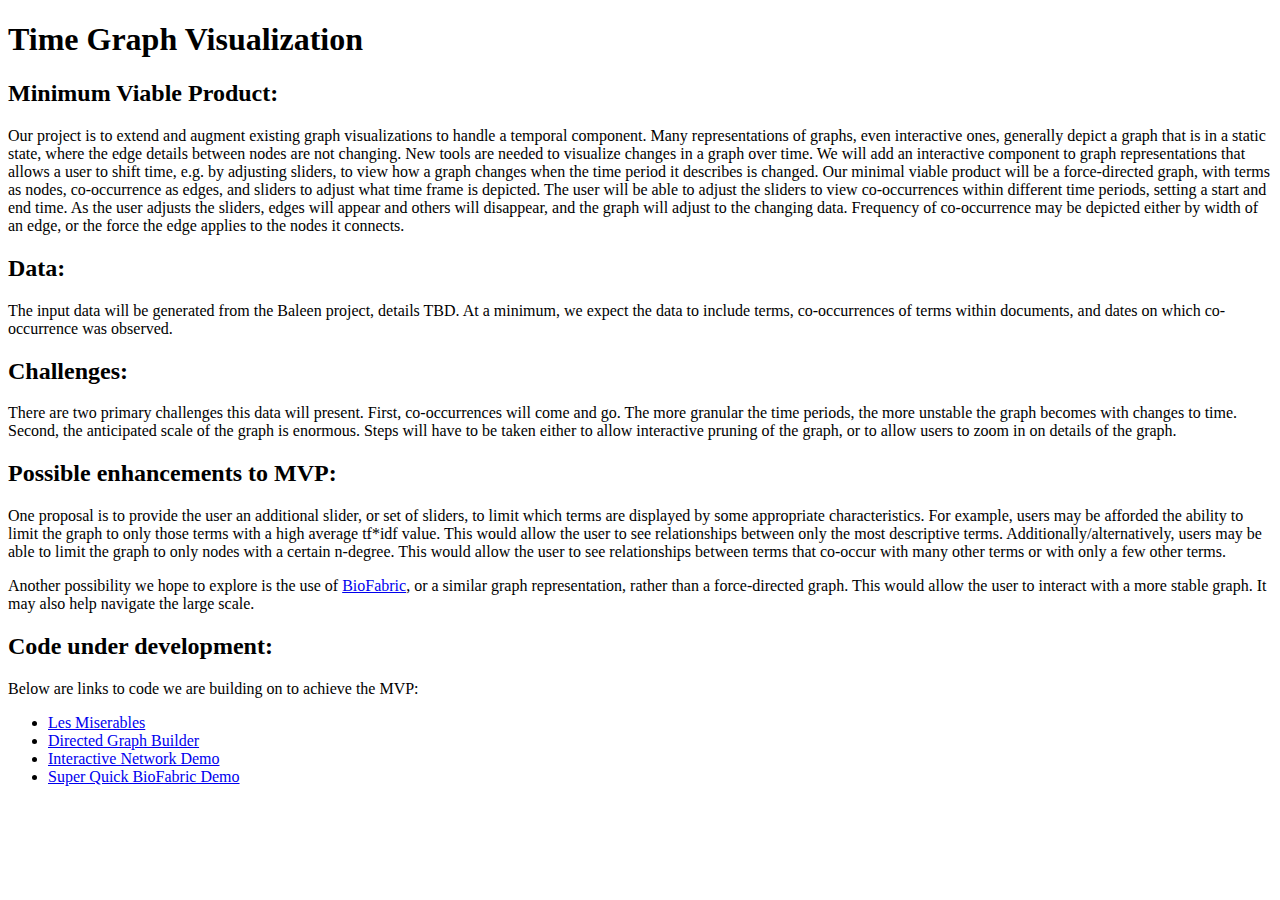
==== commit c838aff4: "Added SuperQuickBioFabric Demo to bottom" ====
--- a/index.html
+++ b/index.html
@@ -1,2064 +1,17 @@
-<!DOCTYPE HTML>
-<!--
-Created using JS Bin
-http://jsbin.com
-
-Copyright (c) 2016 by jdgrafikx (http://jsbin.com/sayasi/2/edit)
-
-Released under the MIT license: http://jsbin.mit-license.org
--->
-<meta name="robots" content="noindex">
-  
-<!--[if lt IE 9]><html class="ie"><![endif]-->
-<!--[if !IE]><!--><html><!--<![endif]-->
-
+<!DOCTYPE html>
 <html>
-	<head>
-      <meta charset="UTF-8">
-      <title>
-        Benjamin Doyle
-      </title>
-		<!-- Viewport meta tag to prevent iPhone from scaling our page -->
-		<meta name="viewport" content="width=device-width, initial-scale=1"/>
-  
-<script src="http://cdnjs.cloudflare.com/ajax/libs/modernizr/2.5.3/modernizr.min.js"></script>
-
-<script src="dist/html5shiv.js"></script>
-      
-<!-- Normalize hide address bar for iOS and Android -->
-<script src="dfikx.js"></script><script src="hideaddressbar.js"></script>
-
-<!--Using picturefill to load conditional images and matchmedia to provide support for IE8 and below + older browsers !-->      
-      
-<script src="matchmedia.js"></script>
-<script src="picturefill.js"></script>
-<script src="respond.min.js"></script>
-<script src="respond.src.js"></script>          
-      
-<!--[if lt IE 9]>
-<script src="html5shiv.js"></script>
-<![endif]!-->
-      
-<!-- Media query support for IE8 and under. Must place media queries in external stylesheet -->
-		
-<!--[if lt IE 9]>
-<script src="http://html5shim.googlecode.com/svn/trunk/html5.js"></script>
-<![endif]!-->        
-      
-<!--[if lt IE 9]>
-<script src="http://ajax.googleapis.com/ajax/libs/jquery/1.10.0/jquery.min.js"></script>
-<![endif]!-->
-
-<!--[if IE 8]>
-<script src="./js/checkbox.js"></script>
-<![endif]!-->
-
-<!--[if IE 6]>
-<script src="./js/selectivizr-min.js"></script>
-<![endif]!-->
- 
-<link rel="stylesheet" href="dfikx.css" />
-      
-<style type="text/css" media="all">
-
-#rotator {  
-    box-sizing: border-box;
-	height: 190px;
-    margin-left: 2.85%;
-    margin-top: 50px;
-    margin-right: auto;
-	overflow: hidden;  
-    width: 100%;
-    z-index: -1;
-    position: fixed;
-	}
-  
-#xfade2 {  
-    border: 1px solid black;
-	float: right;  
-    height: 420px;
-	margin-bottom: 0px;  
-	margin-left: auto;
-	margin-right: auto;  
-	margin-top: 0px;  
-	overflow: hidden;  
-    position: absolute;  
-    width: 600px;
-}
-
-      </style>
-      
-<script type="text/javascript" src="rotator.js"></script>
-<script type="text/javascript" src="xfade2.js"></script>
-      
-      
-  <style id="jsbin-css">
-/*dfikx.css*/
-
-
-
-
-
-
-
-
-
-body,
-
-div,
-
-h1,
-
-h2,
-
-h3,
-
-h4,
-
-h5,
-
-h6,
-
-p,
-
-blockquote,
-
-pre,
-
-dl,
-
-dt,
-
-dd,
-
-ol,
-
-ul,
-
-li,
-
-fieldset,
-
-form,
-
-label,
-
-legend,
-
-th,
-
-td,
-
-article,
-
-aside,
-
-figure,
-
-footer,
-
-header,
-
-hgroup,
-
-menu,
-
-nav,
-
-section {
-
-	margin: 0;
-
-	padding: 0;
-
-	border: 0;
-
-}
-
-
-
-	Normalize CSS
-
-	http://necolas.github.com/normalize.css/
-
-
-
-
-
-html {
-
-	font-size: 100%; /* 100% = 16px*/
-
-    line-height: 1;
-
-    height: 100%;
-
-	-webkit-text-size-adjust: 100%;
-
-	-ms-text-size-adjust: 100%;
-
-    -moz-text-size-adjust: 100%;
-
-}
-
-
-
-body {
-
-
-
-    min-height: 100%;
-
-	font-size: 100%;
-
-  
-
-}
-
-
-
-article,
-
-aside,
-
-details,
-
-figcaption,
-
-figure,
-
-footer,
-
-header,
-
-hgroup,
-
-nav,
-
-section,
-
-audio,
-
-canvas,
-
-video {
-
-
-
-  display: block;
-
-
-
-}
-
-
-
-sub,
-
-sup {
-
-
-
-  font-size: 75%;
-
-	line-height: 0;
-
-	position: relative;
-
-	vertical-align: baseline;
-
-
-
-}
-
-
-
-sup {
-
-
-
-  top: -0.5em;
-
-
-
-}
-
-
-
-sub {
-
-
-
-  bottom: -0.25em;
-
-
-
-}
-
-
-
-pre {
-
-
-
-    white-space: pre;
-
-	white-space: pre-wrap;
-
-	word-wrap: break-word;
-
-
-
-}
-
-
-
-b,
-
-strong {
-
-
-
-  font-weight: bold;
-
-
-
-}
-
-
-
-abbr[title] {
-
-
-
-  border-bottom: 1px dotted;
-
-
-
-}
-
-
-
-input,
-
-textarea,
-
-button,
-
-select {
-
-
-
-    margin: 0;
-
-	font-size: 100%;
-
-	line-height: normal;
-
-	vertical-align: baseline;
-
-
-
-}
-
-
-
-button,
-
-html input[type="button"],
-
-input[type="reset"],
-
-input[type="submit"] {
-
-
-
-    cursor: pointer;
-
-	-webkit-appearance: button;
-
-
-
-}
-
-
-
-a:link {
-
-  text-decoration: none;
-
-}
-
-
-
-a:hover {
-
-  color: #FF530D;
-
-}
-
-
-
-body { 
-
-    -webkit-animation: bugfix infinite 1s; 
-
-}
-
-
-
-body {
-
-  
-
-  font-family: "Roboto Condensed Light" , "Helvetica Neue" , Helvetica, sans-serif;
-
-}
-
-
-
-.box {
-
-
-
-  padding:14px;
-
-  position: relative;
-
-
-
-}
-
-
-
-.box ul {
-
-    list-style: none;
-
-    padding: 0;
-
-}
-
-
-
-.box h2 {
-
-  
-
-  color: #352a38;
-
-  text-shadow: 0 2px 2px rgba(0, 0, 0, .65);
-
-  
-
-}
-
-
-
-.box h4 {
-
-    color: #352a38;
-
-    border-top: 4px double #eeeeee;
-
-    border-bottom: 1px solid #eeeeee;
-
-    font-size: 1em;
-
-    font-weight: normal;
-
-    line-height: 1.56;
-
-    text-transform: uppercase;
-
-    margin-bottom: .975em; /* 3/4 of 1.3 */
-
-    text-align: center;
-
-    letter-spacing: .024em;
-
-    position: relative;
-
-}
-
-
-
-@-webkit-keyframes bugfix {
-
-    from {padding: 0;} 
-
-    to {padding: 0;} 
-
-}
-
-
-
-#container-article {
-
-  
-
-  background-color: #ffffff;
-
-  position: relative;
-
-  background: #fff;
-
-  -moz-box-shadow: 0 0 .5em .5em rgba( 0, 0, 0, .5 );
-
-  -webkit-box-shadow: 0 0 .5em .5em rgba( 0, 0, 0, .5 );
-
-  box-shadow: 0 0 .5em .5em rgba( 0, 0, 0, .1 );
-
-  padding: .975em; /* 3/4 of 1.3 */
-
-}
-
-
-
-#container-footer {
-
-  
-
-  background: #352a38;
-
-  color: #eee;
-
-  font-weight: 100;
-
-  padding: 32px 0px;
-
-  position: relative;
-
-}
-
-
-
-#container-header {
-
-  
-
-  background: #352a38;
-
-  background-size: contain;
-
-  height: 300px;
-
-  width: 100%;
-
-  margin-top: 0 0 0 0;
-
-  position: relative;
-
-  z-index: -1;
-
-}
-
-
-
-#content, #colophon, #masthead, #nav {
-
-  
-
-  margin: 0 18px;
-
-  position: relative;
-
-}
-
-
-
-#container-nav {
-
-  
-
-  background: #ffffff;
-
-  padding-top: 0px;
-
-  position: relative;
-
-  
-
-}
-
-
-
-#nav input[type=checkbox]:checked ~ nav {
-
-    height: auto;
-
-    overflow: hidden;  
-
-}
-
-
-
-#nav input[type=checkbox] {
-
-    position: absolute;
-
-    top: -999em;
-
-    left: -999em;
-
-}
-
-
-
-#nav a {
-
-   display: block;
-
-   font-size: 1.063em;
-
-   color: #333;
-
-   text-decoration: none;
-
-   padding: .975em 1.3em; 
-
-}
-
-
-
-#nav a:hover {
-
-   background: #f8f8f8;
-
-}
-
-
-
-#nav nav {
-
-    height: 0;
-
-    overflow: hidden;
-
-}
-
-
-
-#nav h3 {
-
-    float: left;
-
-    text-transform: capitalize; 
-
-}
-
-
-
-#nav label { 
-
-    display: block;
-
-    background: url("http://s27.postimg.org/idd4sief3/icon_menu.png") no-repeat right center;
-
-    text-indent: -999em;
-
-    cursor: pointer;
-
-    -webkit-user-select: none;  /* Chrome all / Safari all */
-
-    -moz-user-select: none;     /* Firefox all */
-
-    -ms-user-select: none;      /* IE 10+ */
-
-    user-select: none;
-
-}
-
-
-
-#nav li {
-
-   border-top: 1px solid #eee;
-
-}
-
-
-
-#nav ul {
-
-    list-style: none;
-
-    padding: 0;
-
-    border-bottom: 1px solid #eee;
-
-    margin: .35em 0 .30em;
-
-}
-
-
-
-
-
-#colophon {
-
-  
-
-}
-
-
-
-figure,
-
-.box {
-
-    background: #ffffff;
-
-    -moz-box-shadow: 0 0 .325em .13em rgba( 0, 0, 0, .1 );
-
-    -webkit-box-shadow: 0 0 .325em .13em rgba( 0, 0, 0, .1 );
-
-    box-shadow: 0 0 .325em .13em rgba( 0, 0, 0, .1 );
-
-    padding: .975em; /* 3/4 of 1.3 */
-
-    position: relative;
-
-}
-
-
-
-/* Form / Basic Layout */
-
-
-
-form {
-
-    padding: 0 0 1.3em;
-
-    position: relative;
-
-    z-index: 1;
-
-    }
-
-    
-
-form ul {
-
-    list-style: none;
-
-    padding: 1.3em 0 0;
-
-    }
-
-    
-
-form li {
-
-    padding: 0 0 .65em;
-
-    }
-
-
-
-h1, h2, h3, h4, h5, h6 {
-
-  font-weight: 100;
-
-  letter-spacing: .03em;
-
-  margin-top: 0px;
-
-  margin-bottom: 0px;
-
-  padding-top: 0px;
-
-  padding-bottom: 0px;
-
-}
-
-
-
-h1 {
-
-    color: #352a38;
-
-    font-size: 3.375em;
-
-    /* 3 x 1.125 = 3.375*/
-
-    line-height: 1.25;
-
-    /*  20px / 16 = 1.25em*/
-
-    text-shadow: 0 2px 2px rgba(0, 0, 0, .65);
-
-    }	
-
-
-
-h2 {
-
-    color: #352a38;
-
-    font-size: 2.25em;
-
-    /* 2 x 1.125 = 2.25em */
-
-    line-height: 1.244;
-
-    }
-
-
-
-h3{
-
-  color: #352a38;
-
-  font-size: 1.575em;
-
-  /* 1.125 x 1.4 = 1.575 */
-
-  line-height: 1.1;
-
-  /* 1.4+.65=2.05-.325=1.725/1.575=1.0952380952381*/
-
-}
-
-
-
-figcaption, h4 {
-
-    color: #352a38;
-
-    font-family: Baskerville;
-
-    font-size: 1em;
-
-    line-height: 1.56;
-
-    text-transform: uppercase;
-
-}
-
-
-
-#portfolio, h4 {
-
-    line-height: 1.82;
-
-}
-
-
-
-#portfolio h5, h6 {
-
-  
-
-    color: #352a38;
-
-	font-family: "Helvetica Neue", Helvetica, Arial, sans-serif;
-
-	font-size: .85em;
-
-	line-height: 1.53;
-
-					}
-
-	
-
-img {
-
-  
-
-  max-width: 100%;
-
-
-
-}
-
-
-
-input[type="checkbox"],
-
-input[type="radio"] {
-
-
-
-  -webkit-box-sizing: border-box;
-
-  -moz-box-sizing: border-box;
-
-  -o-box-sizing: border-box;
-
-  -ms-box-sizing: border-box;
-
-  box-sizing: border-box;
-
-
-
-}
-
-
-
-input,
-
-textarea {
-
-    display: block;
-
-    width: 100%;
-
-    font-family: "Helvetica Neue", Helvetica, Arial, sans-serif;
-
-	font-size: 1em;
-
-	line-height: 1.3;
-
-	font-weight: 500;
-
-    padding: .65em;
-
-    -webkit-box-sizing: border-box;
-
-    -moz-box-sizing: border-box;
-
-    box-sizing: border-box;
-
-    }
-
-
-
-legend {
-
-	font-size: 1.382em; 
-
-	line-height: 1.223;
-
-	}
-
-		    
-
-label {
-
-    display: block;
-
-	font-size: 1em;
-
-	line-height: 1.56;
-
-    padding: 0 0 .325em;
-
-	}
-
-		
-
-legend, label {      
-
-	font-weight: 300;
-
-	text-transform: uppercase;
-
-	color: #fff;
-
-	}
-
-	
-
-/**
-
- * 1. Remove default vertical scrollbar in IE 6/7/8/9.
-
- * 2. Improve readability and alignment in all browsers.
-
- */
-
-
-
-textarea {
-
-    padding-bottom: 10%;
-
-    overflow: auto; /* 1 */
-
-    vertical-align: top; /* 2 */
-
-    }
-
-
-
-.send {
-
-    display: inline-block;
-
-    max-width: 30em;
-
-    font-size: 1em;
-
-    line-height: 1;
-
-    font-weight: 500;
-
-    color: #fff;
-
-    text-decoration: none;
-
-    background: #0074b0;
-
-    margin: .65em .26em;
-
-    padding: .975em;
-
-    border: 0;
-
-    border-radius: 1.3em;
-
-    text-shadow: 0 -1px 1px rgba(0, 0, 0, .65);
-
-    }
-
-    
-
-.send:hover {
-
-    background: #6f6f6f;
-
-    }
-
-    
-
-.send:active,
-
-.send:focus {
-
-    background: #555;
-
-    }
-
-
-
-#masthead {
-
-  
-
-  color: #fff;
-
-  width: 80%;
-
-  padding-top: 0px;
-
-
-
-}
-
-
-
-#nav h3 {
-
-    text-transform: capitalize;
-
-}
-
-
-
-#nav,
-
-#masthead,
-
-#content,
-
-#colophon {
-
-	margin: 0 3.3%;
-
-}
-
-
-
-p, #resume li {
-
-  color: #999999;
-
-  font-size: 1.125em; 
-
-  /*18 / 16 = 1.125em*/
-
-  letter-spacing: .01em;
-
-  line-height: 1.244;
-
-  margin: .612em 0;
-
-  /*1.125 x 1.25 = 1.40625 round down to 1.4*/
-
-  /* 1.4 / 1.125 = 1.244*/
-
-  
-
-}
-
-
-
-section footer {
-
-    clear: both;
-
-    }
-
-
-
-.wrapper {
-
-    padding: 0 .65em;
-
-    -webkit-box-sizing: border-box;
-
-    -moz-box-sizing: border-box;
-
-    box-sizing: border-box;
-
-}
-
-
-
-
-
-
-
-@media screen and (min-width: 45em) {
-
-
-
-  #nav {
-
-    padding: 0;
-
-  }
-
-  
-
-      #nav h3 {
-
-         margin: .39em 1.3em 0 0;
-
-    }
-
-  
-
-      #nav label {
-
-        display: none;
-
-    }
-
-  
-
-      #nav nav {
-
-        height: auto;
-
-        overflow: visible;
-
-    }
-
-  
-
-      #nav ul {
-
-        border: 0;
-
-        margin: 0;
-
-        }
-
-
-
-      #nav li {
-
-        display: inline;
-
-        border: 0;
-
-    }
-
-
-
-      #nav a {
-
-        display: inline-block;
-
-        }
-
-  
-
-  }
-
-
-
-/* ******************************************
-
-    IE 7 and below, legacy browser style fixes
-
-****************************************** */
-
-
-
-.ie .wrapper {
-
-    *behavior: url("http://absolute-path.com/js/boxsizing.htc");
-
-}
-
-
-
-/* Clearfix */
-
-
-
-.group {
-
-    *zoom: 1;
-
-    }
-
-
-
-/* Float Clearing http://nicolasgallagher.com/micro-clearfix-hack */
-
-
-
-.group:after {
-
-    content: " "; /* 1 */
-
-    display: table; /* 2 */
-
-    clear: both;
-
-}
-
-
-
-.group {
-
-    *zoom: 1; /* 3 */
-
-    }
-
-
-
-/* Float Clearing http://nicolasgallagher.com/micro-clearfix-hack */
-
-
-
-textarea {
-
-
-
-  overflow: auto;
-
-
-
-} 
-
-  
-
-
-
-table {
-
-
-
-  border-collapse: collapse;
-
-  border-spacing: 0px;
-
-
-
-}
-
- 
-
-ul {
-
-  
-
-  list-style-type: circle;
-
-  
-
-}
-
-
-
-<\!-- Option 2 Add media query support for IE8 and under. Must place media queries in external stylesheet -->
-
-
-
-<\!--[if lt IE 9]><html class="ie"><![endif]-->
-
-<\!--[if gte IE 9]><\!--><html><\!--<![endif]-->
-
-
-
-.ie body{
-
-	width:640px;
-
-	margin:0 auto;
-
-}
-
-
-
-
-
-/*
-
-****************************************************
-
-Font styles
-
-****************************************************
-
-*/
-
-@font-face {
-
-
-
-  font-family: 'Roboto Condensed Light';
-
-    src: url('../fonts/robotocondensed-light-webfont.eot');
-
-    src: url('../fonts/robotocondensed-light-webfont.eot?#iefix') format('embedded-opentype'),
-
-         url('../fonts/robotocondensed-light-webfont.woff') format('woff'),
-
-         url('../fonts/robotocondensed-light-webfont.ttf') format('truetype'),
-
-         url('../fonts/robotocondensed-light-webfont.svg#RobotoCondensedLight') format('svg');
-
-    font-weight: normal;
-
-    font-style: normal;
-
-
-
-}
-
-
-
-
-
-/*********************************************
-
-Light weight Media Query for images on screen in mobile
-
-*********************************************/
-
-
-
-@media screen only (max-width:320px); {
-
-/*  #rotator {
-
-		  
-
-    background-image: url('http://s17.postimg.org/gnzx83ayj/pick_m.jpg') repeat: none 0 0;
-
-      background-size: contain;
-
-
-
-  }*/
-
-
-
-
-
-  #rotator {
-
-                 background-image:
-
-url('http://s9.postimg.org/ixeweymq3/bannerad_s.jpg') repeat: none 0 0;
-
-    background-size: contain;
-
-    
-
-  }
-
-
-
-  #rotator {
-
-                background-image:
-
-url('http://s16.postimg.org/fcm5bugjl/afterours_s.jpg') repeat: none 0 0;
-
-    background-size: contain;
-
-    
-
-  }
-
-}
-
-
-
-/*********************************************
-
-Medium weight Media Query for images on screen
-
-*********************************************/
-
-
-
-
-
-@media screen only (min-width: 320px) and (max-width: 720px);
-
-		{
-
-/*  #rotator { 
-
-				background-image: url('http://s17.postimg.org/hesndvdbv/picks_l.jpg')  repeat: none 0 0;
-
-			}*/
-
-  
-
-  #rotator {
-
-                background-image:
-
-url('http://s9.postimg.org/daijhhk7f/bannerad_m.jpg') repeat: none 0 0;
-
-        background-size: contain;
-
-
-
-  }
-
-  
-
-  #rotator {
-
-                background-image:
-
-url('http://s16.postimg.org/qdhagv8sh/afterours_m.jpg') repeat: none 0 0;  
-
-    background-size: contain;
-
-  }
-
-  
-
-    #rotator {
-
-              background-image: url('http://s23.postimg.org/6jrpxxxcn/banner_02_m.jpg') repeat: none 0 0;
-
-    background-size: contain;
-
-  }
-
-
-
-		}
-
-
-
-/*********************************************
-
-Heavy weight Media Query for images on screen
-
-*********************************************/
-
-
-
-@media screen only (min-width: 720px);
-
-		{
-
-#rotator {
-
-				background-image: url('http://s9.postimg.org/qtzdn6y6j/bannerad_l.jpg') repeat: none 0 0;
-
-                background-size: contain;
-
-
-
-  }
-
-  
-
-  /*#rotator {
-
-				background-image: url('http://s17.postimg.org/bt689tcmz/picks_xl.jpg') repeat: none 0 0;
-
-			}*/
-
-  
-
-  #rotator {
-
-				background-image: url('http://s16.postimg.org/zb20e818h/afterours_l.jpg') repeat: none 0 0;
-
-                background-size: contain;
-
-
-
-			}
-
-  
-
-  #rotator {
-
-    background-image: url('http://s23.postimg.org/z2wbdr2tz/banner_01_l.jpg') repeat: none 0 0;
-
-    background-size: contain;
-
-  }
-
-  
-
-  #rotator {
-
-              background-image: url('http://s23.postimg.org/6jrpxxxcn/banner_02_l.jpg') repeat: none 0 0;
-
-              background-size: contain;
-
-  }
-
-}
-
-
-
----------------------------			
-
-MEDIA QUERY FOR BACKGROUND IMAGE WHEN GREATER THAN 45 EM (720PX)
-
----------------------------
-
-	@media screen and (min-width: 45em) {
-
-			#container-header {
-
-			    background: #352a38 url("http://s28.postimg.org/aup0xqauh/d_fikx-l.jpg") no-repeat top center;
-
-				-webkit-background-size: cover;
-
-			    -moz-background-size: cover;
-
-			    background-size: cover;
-
-				padding: 5% 0;
-
-			}
-
-		}
-
-
-
----------------------------			
-
-MEDIA QUERY FOR BACKGROUND IMAGE WHEN LESS THAN 45 EM (720PX)
-
----------------------------
-
-@media screen and (max-width: 45em) {
-
-		#container-header {
-
-		    background: #352a38 url("#") no-repeat top center;
-
-			-webkit-background-size: cover;
-
-		    -moz-background-size: cover;
-
-		    background-size: cover;
-
-			padding: 5% 0;
-
-		}
-
-  
-
-#portfolio figure {
-
-      max-width: 25em;
-
-	}
-
-}
-
-
-
-/* Headshot */
-
-
-
-#dfikx {
-
-    background: #352a38 url("http://http://s13.postimg.org/4iruszk2r/d_fikx.jpg-s") no-repeat top center;
-
-    box-shadow: none;
-
-    width: 20%;
-
-    height: 0;
-
-    padding-bottom: 5% 0;
-
-    padding-top: 0px;
-
-    
-
-    }
-
-
-
-#masthead h3 {
-
-  margin-left: 18%;
-
-  margin-top: 18%;
-
-}
-
-
-
-/* ****************************************************
-
-Media Queries for screen widths wider than 45em (720pixels)
-
-****************************************************
-
-*/
-
-
-
-	@media screen and (min-width: 45em){
-
-		
-
-	    body {
-
-	        font-size: 107.142857142857%;
-
-            /*1.5/1.4=107.142857142857*/
-
-	        }
-
-  
-
-  #masthead {
-
-    
-
-    max-width: 40em;
-
-    
-
-  }
-
-  
-
-   #nav,
-
-        #masthead,
-
-        #content,
-
-        #colophon {
-
-            margin: 0 5.5%;
-
-        }
-
-
-
-	    #portfolio article,
-
-	    #resume article {
-
-		    float:left;
-
-		    width:33%;
-
-	}
-
-  
-
-  .name, .email {
-
-    float: left;
-
-    width: 50%;
-
-    -webkit-box-sizing: border-box;
-
-    -moz-box-sizing: border-box;
-
-    box-sizing: border-box;
-
-    }
-
-    
-
-.name {
-
-    padding-right: .65em;
-
-    }
-
-    
-
-.email {
-
-    padding-left: .65em;
-
-    }
-
-    
-
-.send {
-
-    width: 48.6%;
-
-    }
-
-  
-
-  #nav, 
-
-  #masthead,
-
-  #content,
-
-  #colophon {
-
-            margin: 0 5.5%;
-
-  
-
-}
-
-
-
-/* ****************************************************
-
-Media Queries for screen widths wider than 60em (960pixels)
-
-****************************************************
-
-*/
-
-
-
-@media (min-width: 60em) {
-
-
-
-.name, .email {
-
-    padding-right: 1.4em;
-
-    padding-left: 0;
-
-    clear: both;
-
-    }
-
-    
-
-.message textarea {
-
-    width: 50%;
-
-    }
-
-    
-
-.send {
-
-    width: 25%;
-
-    margin-left: 50%;
-
-    }
-
-  
-
-/* Form Fixes, IE7 and below */
-
-  
-
-  .ie .message textarea {
-
-    *width: 49.9%;
-
-    }
-
-
-
-.ie .send {
-
-    *margin-left: 46.7%;
-
-    }
-
-    
-
-}
-
-
-
-
-
-  
-
-/* ******************************************
-
-	Print Styles
-
-****************************************** */
-
-  
-
-@media print and (max-width: 8.5in){
-
-	
-
-	#masthead {
-
-		color:black;
-
-	}
-
-	
-
-	#container-header {
-
-		height: auto;
-
-	}
-
-	
-
-	img {
-
-		width:2in;
-
-	}
-
-	
-
-	#portfolio	{
-
-		float:left;
-
-		width:45%;
-
-	}
-
-	
-
-	#resume	{
-
-		float:right;
-
-		width:45%;
-
-	}
-
-	
-
-	#container-footer	{
-
-		clear:both;
-
-	}
-
-	
-
-}
-
-
-
-/* Figures/Images */
-
-
-
-.ie #portfolio figure {
-
-    width: 100%;
-
-    box-sizing: border-box;
-
-    }
-
-
-
-/* "*" hack applies only to IE7 and below */
-
-
-
-.ie #portfolio figure {
-
-    *width: auto;
-
-    }
-
-   
-
-/* Navigation */
-
-
-
-/* IE8 .checked class for checkbox.js */
-
-
-
-#nav input[type=checkbox].checked ~ nav {
-
-    height: auto;
-
-    overflow: visible;  
-
-}
-
-
-
-/* Always show nav, IE7 and below */
-
-
-
-.ie #nav nav {
-
-    *height: auto;
-
-    *overflow: visible;  
-
-}
-
-
-
-/* Hide navicon, IE7 and below */
-
-
-
-.ie #nav label { 
-
-    *background: none;
-
-    }
-
-     
-
-/* box-sizing polyfill, IE7 and below (The URL in .ie textarea is placeholder only. You will need to replace with path to your domain) */
-
-
-
-.ie .wrapper,
-
-.ie .name,
-
-.ie .email,
-
-.ie input,
-
-.ie textarea {
-
-    *behavior: url("jd.grafikx@gmail.com");
-
-}
-</style>
-</head>
-      
-	<body lang="en">
-      <div id="container-nav"> 
-		<section id="nav" class="wrapper">
-           <h3>Benjamin Doyle</h3>        
-                  <!-- Checkbox Hack markup -->
-        <input type="checkbox" id="toggle" />
-        <label for="toggle" onclick>Menu</label>
-        <!-- /Checkbox Hack markup -->
-          
-        <nav>
-          <ul>
-            <li><a href="#">Photography</a></li>
-            <li><a href="http://jsbin.com/hisapi">Projects</a></li>
-            <li><a href="http://jsbin.com/AKeWarOD">Profile</a></li>
-            <li><a href="mailto:jd.grafikx@gmail.com?Subject=Hello%20again" target="_top">Contact</a></li>
-            <li><a href="#">Research</a>
-            <li><a href="https://www.scribd.com/dfikx">Writing</a></li>
-            <li><a href="#resume">Resume</a></li>
-          <li><a href="http://www.linkedin.com/pub/jamin-doyle/18/130/529">LinkedIn</a></li>
-          </ul>
-        </nav>
-		</section>
-      </div>
-      
-      <div id="container-header">
-      <figure id="dfikx">
-        <div data-picture data-alt="dfikx">
-        <div data-src="http://s28.postimg.org/aup0xqauh/d_fikx-s.jpg"></div>
-        <div data-src="http://s28.postimg.org/aup0xqauh/d_fikx-m.jpg" data-media="(min-width: 45em)"></div>
-        <div data-src="http://s28.postimg.org/aup0xqauh/d_fikx-l.jpg" data-media="(min-width: 60em)"></div>
-        <!-- Fallback content for non-JS browsers. Same img src as the initial, unqualified source element. -->
-        <noscript>
-            <img src="http://s28.postimg.org/aup0xqauh/d_fikx-xl.jpg" alt="dfikx">
-        </noscript>
-    </div>
-          </figure>
-        <div id="rotator">
-
-          <a href="#" target="_self"><img src="http://s15.postimg.org/9mipra7y3/IMAG_XL_0349.jpg"/></a>
-          
-          <a href="#" taret="_self"><imag src="http://s3.postimg.org/p4ril68lf/IMAG_XL_0459.jpg"/></a>
-          
-          <a href="#" target="_self"><img src="http://s10.postimg.org/hjv177hrt/IMAG_XL_0347.jpg"/></a>
-
-          <!--edit<a href="#" target="_self"><img src="http://s23.postimg.org/z2wbdr2tz/banner_01_l.jpg" alt="banner"/></a>
-          <a href="#" target="_self"><img src="http://s22.postimg.org/66xamd32p/bannerad.jpg" alt="banner"/></a>
-          <a href="#" target="_self"><img src="http://s23.postimg.org/6jrpxxxcn/banner_02_l.jpg"/></a>
-          <a href="#" target="_self"><img src="http://s2.postimg.org/exhur173d/afterhour.jpg" alt="banner ad"/></a>out!-->          
-        </div>
-        
-        <header id="masthead">
-          
-          <h3><strong>"Hi</strong>, <b>I am: an Indie Indy digital media <i>designer/developer</i>; an independent contractor—concentrating with a focus on <i>GUID/UIXD</i>...."</b></h3> <!-- specializing in front-end development and, human &amp; computer interaction...."!-->
-          
-			</header>
-        </div>
-      
-      <div id="container-article">
-			<article id="group wrapper">
-                <section id="portfolio" class="group">
-                  <iframe width="100%" height="80" scrolling="no" frameborder="no" src="https://w.soundcloud.com/player/?url=https%3A//api.soundcloud.com/tracks/225493360&amp;color=ff5500&amp;auto_play=false&amp;hide_related=false&amp;show_comments=true&amp;show_user=true&amp;show_reposts=false"></iframe>
-                     
-                  <header class="wrapper">
-                     <h1>District Data Labs: Incubator 4; Data Vis for Data Vis, Time Graph Team</h2>
-                  </header>
-                  <hr>
-                  <section id="portfolio" class="group">
-                  <article class="group wrapper">
-                    <figure>
-                      <header>
-                      <h3>#time Graph Visualization 1</h3>
-                    </header>
-                      
-                    <a href="#" target="_self"/><image src="http://s14.postimg.org/f65pohiap/BASF_Limited_Ed_Coca_Cola_90_B_Side_MCi_Pj_H_1210.jpg"?></a>  
-                      
-                      <figcaption><h3>#image For Placement Only</h3></figcaption>
-                        </figure>
-                      </article>
-                      <br />
-                      <br />
-                      <article class="group wrapper">
-                      <header>
-                      	<h3>Minimum Viable Product</h3>
-                      </header>
-                      
-                      <p>Our project is to extend and augment existing graph visualizations to handle a temporal component.  
+  <head>
+    <meta http-equiv="content-type" content="text/html;charset=utf-8">
+    <title>Team 04 MVP Description</title>
+    <script type="text/javascript"
+      src="https://d3js.org/d3.v3.min.js"></script>
+    <link href="style.css" rel="stylesheet">
+  </head>
+  <body>
+    <h1>Time Graph Visualization</h1>
+    <h2>Minimum Viable Product:</h2>
+    <p>
+      Our project is to extend and augment existing graph visualizations to handle a temporal component.  
       Many representations of graphs, even interactive ones, generally depict a graph that is in a static state, where the edge details between nodes are not changing.  
       New tools are needed to visualize changes in a graph over time.  
       We will add an interactive component to graph representations that allows a user to shift time, e.g. by adjusting sliders, to view how a graph changes when the time period it describes is changed.  
@@ -2066,494 +19,42 @@
       The user will be able to adjust the sliders to view co-occurrences within different time periods, setting a start and end time.  
       As the user adjusts the sliders, edges will appear and others will disappear, and the graph will adjust to the changing data.  
       Frequency of co-occurrence may be depicted either by width of an edge, or the force the edge applies to the nodes it connects.
-                      </p>
-                      </article>  
-                    </section>
-                  <br />
-                  <br />
-                  <br />
-                  <hr>
-                  
-                  <section id="portolio" class="group">
-                  <article class="group wrapper">
-                    <figure>
-                      <header>
-                      <h3>#time Graph Visualization 2</h3>
-                    </header>
-                      
-                      <iframe width="100%" height="245px" scrolling="no" frameborder="no" src="http://bandcamp.com/EmbeddedPlayer/album=2373201540/size=large/bgcol=ffffff/linkcol=0687f5/transparent=true/" seamless><a href="http://defianceohio.bandcamp.com/album/defiance-ohio-the-calling-ep">Defiance, Ohio - The Calling EP by Defiance, Ohio</a></iframe>
-                      
-                      <figcaption><h4>#image For Placement Only</h4></figcaption>
-                      </figure>
-                      </article>
-                      <br />
-                      <article class="group wrapper">
-                      <header><h2>Data:</h2></header>
-                      <p>The input data will be generated from the Baleen project, details TBD.  
+    </p>
+    <h2>Data:</h2>
+    <p>
+      The input data will be generated from the Baleen project, details TBD.  
       At a minimum, we expect the data to include terms, co-occurrences of terms within documents, and dates on which co-occurrence was observed.
-      				  </p>
-      				  </article>
-                  </section>
-                      <br />
-                      <br />
-                      <br />
-                  <hr>
-                  
-                    <section id="portfolio" class="group">
-                    <article class="group wrapper">
-                    <figure>
-                      <header>
-                      <h3>#time Graph Visualization 3</h3>
-                    </header>
-                      
-                      <a href="#" target="_self"/><image src="http://s16.postimg.org/lwz26nt11/mce_fx_m46.jpg"?></a>
-                      
-                      <figcaption><h4>#img For Placement Only</h4></figcaption>
-                      </figure>
-                  </article>
-                  <br />    
-                      <br />
-                      <article class="group wrapper">
-                      <header><h2>Challenges:</h2></header>
-                      
-                      <p>There are two primary challenges this data will present.  
+    </p>
+    <h2>Challenges:</h2>
+    <p>
+      There are two primary challenges this data will present.  
       First, co-occurrences will come and go.  
       The more granular the time periods, the more unstable the graph becomes with changes to time.  
       Second, the anticipated scale of the graph is enormous.  
       Steps will have to be taken either to allow interactive pruning of the graph, or to allow users to zoom in on details of the graph.
-      				  </p>
-      				  </article>
-                    </section>
-                      <br />
-                      <br />
-                      <br />
-                      <hr>
-                  
-                  <section id="portfolio" class="group">
-                  <article class="group wrapper">
-                    <figure>
-                      <header>
-                      <h3>#time Graphi Visualization 4</h3>
-                    </header>
-                      <a href="#" target="_self"/><image src="http://s16.postimg.org/gi26uckvp/fuji_cdfan1_60.jpg"/></a>
-
-<figcaption><h4>#img For Placement Only</h4></figcaption>
-                    </figure>
-                  </article>
-              <br />
-              <br />
-              <article class="group wrapper">
-              <header><h2>Possible enhancements to MVP:</h2>
-              <p>One proposal is to provide the user an additional slider, or set of sliders, to limit which terms are displayed by some appropriate characteristics.  
+    </p>
+    <h2>Possible enhancements to MVP:</h2>
+    <p>
+      One proposal is to provide the user an additional slider, or set of sliders, to limit which terms are displayed by some appropriate characteristics.  
       For example, users may be afforded the ability to limit the graph to only those terms with a high average tf*idf value.  
       This would allow the user to see relationships between only the most descriptive terms.  
       Additionally/alternatively, users may be able to limit the graph to only nodes with a certain n-degree.  
       This would allow the user to see relationships between terms that co-occur with many other terms or with only a few other terms.
-      		   </p>
-      		   <br />
-      		   <p>Another possibility we hope to explore is the use of <a href="http://www.biofabric.org/">BioFabric</a>, or a similar graph representation, rather than a force-directed graph.  
+    </p>
+    <p>
+      Another possibility we hope to explore is the use of <a href="http://www.biofabric.org/">BioFabric</a>, or a similar graph representation, rather than a force-directed graph.  
       This would allow the user to interact with a more stable graph.  
       It may also help navigate the large scale.
-      		   </p>
-      		   </article>                      
-			</section>
-                      <br />
-                      <br />
-                      <br />
-                      <hr>
-              
-                  <section id="portfolio" class="group">
-                  <article class="group wrapper">
-                    <figure>
-                      <header>
-                      <h3>#time Graph Visualization 5</h3>
-                    </header>
-                      <a href="#" target="_self"><image src="http://s28.postimg.org/b0y163yq5/tdk_ma_x_90.jpg"/></a>
-                       
-                      <figcaption><h4>#img For Placement Only</h4></figcaption>
-                    </figure>
-              </article>
-              <br />
-                      <br />
-                      <article class="group wrapper">
-                      <header><h2>Below are links to code we are building on to achieve the MVP:</h2></header>
-                      <p>
-                      <ul>
-                      <li><a href="lesmis.html">Les Miserables</a></li>
+    </p>
+    <h2>Code under development:</h2>
+    <p>
+      Below are links to code we are building on to achieve the MVP:
+    </p>
+    <ul>
+    <li><a href="lesmis.html">Les Miserables</a></li>
     <li><a href="graph_builder.html">Directed Graph Builder</a></li>
     <li><a href="interactive_network_demo/demo.html">Interactive Network Demo</a></li>
+    <li><a href="SuperQuickBioFabric.html">Super Quick BioFabric Demo</a></li>
     </ul>
-    		</article>
-            </section>
-                <br />
-                <br />
-                <br />
-                <hr>
-                
-               
-                    
-          <footer id="colophon" class="wrapper">
-              <p>d.Fikx™Circa©2015</p>
-			</footer>
-        </div>
-	<script id="jsbin-javascript">
-/*
-
-  * Normalized hide address bar for iOS & Android
-
-  * (c) Scott Jehl, scottjehl.com
-
-  * MIT License
-
-*/
-
-(function( win ){
-
-	var doc = win.document;
-
-	
-
-	// If there's a hash, or addEventListener is undefined, stop here
-
-	if( !location.hash && win.addEventListener ){
-
-		
-
-		//scroll to 1
-
-		window.scrollTo( 0, 1 );
-
-		var scrollTop = 1,
-
-			getScrollTop = function(){
-
-				return win.pageYOffset || doc.compatMode === "CSS1Compat" && doc.documentElement.scrollTop || doc.body.scrollTop || 0;
-
-			},
-
-		
-
-			//reset to 0 on bodyready, if needed
-
-			bodycheck = setInterval(function(){
-
-				if( doc.body ){
-
-					clearInterval( bodycheck );
-
-					scrollTop = getScrollTop();
-
-					win.scrollTo( 0, scrollTop === 1 ? 0 : 1 );
-
-				}	
-
-			}, 15 );
-
-		
-
-		win.addEventListener( "load", function(){
-
-			setTimeout(function(){
-
-				//at load, if user hasn't scrolled more than 20 or so...
-
-				if( getScrollTop() < 20 ){
-
-					//reset to hide addr bar at onload
-
-					win.scrollTo( 0, scrollTop === 1 ? 0 : 1 );
-
-				}
-
-			}, 0);
-
-		} );
-
-	}
-
-})( this );
-
-
-
-/**/
-
-
-
-/*! matchMedia() polyfill - Test a CSS media type/query in JS. Authors & copyright (c) 2012: Scott Jehl, Paul Irish, Nicholas Zakas. Dual MIT/BSD license */
-
-window.matchMedia=window.matchMedia||(function(e,f){var c,a=e.documentElement,b=a.firstElementChild||a.firstChild,d=e.createElement("body"),g=e.createElement("div");g.id="mq-test-1";g.style.cssText="position:absolute;top:-100em";d.appendChild(g);return function(h){g.innerHTML='&shy;<style media="'+h+'"> #mq-test-1 { width: 42px; }</style>';a.insertBefore(d,b);c=g.offsetWidth==42;a.removeChild(d);return{matches:c,media:h}}})(document);
-
-
-
-/*! Picturefill - Responsive Images that work today. (and mimic the proposed Picture element with divs). Author: Scott Jehl, Filament Group, 2012 | License: MIT/GPLv2 */
-
-
-
-(function( w ){
-
-	
-
-	// Enable strict mode
-
-	"use strict";
-
-
-
-	w.picturefill = function() {
-
-		var ps = w.document.getElementsByTagName( "div" );
-
-		
-
-		// Loop the pictures
-
-		for( var i = 0, il = ps.length; i < il; i++ ){
-
-			if( ps[ i ].getAttribute( "data-picture" ) !== null ){
-
-
-
-				var sources = ps[ i ].getElementsByTagName( "div" ),
-
-					matches = [];
-
-			
-
-				// See if which sources match
-
-				for( var j = 0, jl = sources.length; j < jl; j++ ){
-
-					var media = sources[ j ].getAttribute( "data-media" );
-
-					// if there's no media specified, OR w.matchMedia is supported 
-
-					if( !media || ( w.matchMedia && w.matchMedia( media ).matches ) ){
-
-						matches.push( sources[ j ] );
-
-					}
-
-				}
-
-
-
-              
-
-// Find any existing img element in the picture element
-
-			var picImg = ps[ i ].getElementsByTagName( "img" )[ 0 ];
-
-
-
-			if( matches.length ){			
-
-				if( !picImg ){
-
-					picImg = w.document.createElement( "img" );
-
-					picImg.alt = ps[ i ].getAttribute( "data-alt" );
-
-					ps[ i ].appendChild( picImg );
-
-				}
-
-				
-
-				picImg.src =  matches.pop().getAttribute( "data-src" );
-
-			}
-
-			else if( picImg ){
-
-				ps[ i ].removeChild( picImg );
-
-			}
-
-		}
-
-		}
-
-	};
-
-	
-
-// Run on resize and domready (w.load as a fallback)
-
-	if( w.addEventListener ){
-
-		w.addEventListener( "resize", w.picturefill, false );
-
-		w.addEventListener( "DOMContentLoaded", function(){
-
-			w.picturefill();
-
-			// Run once only
-
-			w.removeEventListener( "load", w.picturefill, false );
-
-		}, false );
-
-		w.addEventListener( "load", w.picturefill, false );
-
-	}
-
-	else if( w.attachEvent ){
-
-		w.attachEvent( "onload", w.picturefill );
-
-	}
-
-	
-
-}( this ));
-
-
-
-/*
-
-	Image Cross Fade Redux
-
-	Version 1.0
-
-	Last revision: 02.15.2006
-
-	steve@slayeroffice.com
-
-
-
-	Rewrite of old code found here: http://slayeroffice.com/code/imageCrossFade/index.html
-
-*/
-
-
-
-window.addEventListener?window.addEventListener('load',so_init,false):window.attachEvent('onload',so_init);
-
-
-
-var d=document, imgs = new Array(), zInterval = null, current=0, pause=false;
-
-
-
-function so_init()
-
-{
-
-	if(!d.getElementById || !d.createElement)return;
-
-
-
-	css = d.createElement('link');
-
-	css.setAttribute('href','/assets/css/slideshow2.css');
-
-	css.setAttribute('rel','stylesheet');
-
-	css.setAttribute('type','text/css');
-
-	d.getElementsByTagName('head')[0].appendChild(css);
-
-
-
-	imgs = d.getElementById('rotator').getElementsByTagName('img');
-
-	for(i=1;i<imgs.length;i++) imgs[i].xOpacity = 0;
-
-	imgs[0].style.display = 'block';
-
-	imgs[0].xOpacity = .99;
-
-
-
-	setTimeout(so_xfade,5000);
-
-}
-
-
-
-function so_xfade()
-
-{
-
-	cOpacity = imgs[current].xOpacity;
-
-	nIndex = imgs[current+1]?current+1:0;
-
-	nOpacity = imgs[nIndex].xOpacity;
-
-
-
-	cOpacity-=.05;
-
-	nOpacity+=.05;
-
-
-
-	imgs[nIndex].style.display = 'block';
-
-	imgs[current].xOpacity = cOpacity;
-
-	imgs[nIndex].xOpacity = nOpacity;
-
-
-
-	setOpacity(imgs[current]);
-
-	setOpacity(imgs[nIndex]);
-
-
-
-	if(cOpacity<=0)
-
-	{
-
-		imgs[current].style.display = 'none';
-
-		current = nIndex;
-
-		setTimeout(so_xfade,11000);
-
-	}
-
-	else
-
-	{
-
-		setTimeout(so_xfade,50);
-
-	}
-
-
-
-	function setOpacity(obj)
-
-	{
-
-		if(obj.xOpacity>.99)
-
-		{
-
-			obj.xOpacity = .99;
-
-			return;
-
-		}
-
-
-
-		obj.style.opacity = obj.xOpacity;
-
-		obj.style.MozOpacity = obj.xOpacity;
-
-		obj.style.filter = 'alpha(opacity=' + (obj.xOpacity*100) + ')';
-
-	}
-
-}
-
-
-
-// JavaScript Document
-</script>
-</body>
+  </body>
 </html>
--- a/style.css
+++ b/style.css
@@ -0,0 +1 @@
+text:{font-size:36px;}
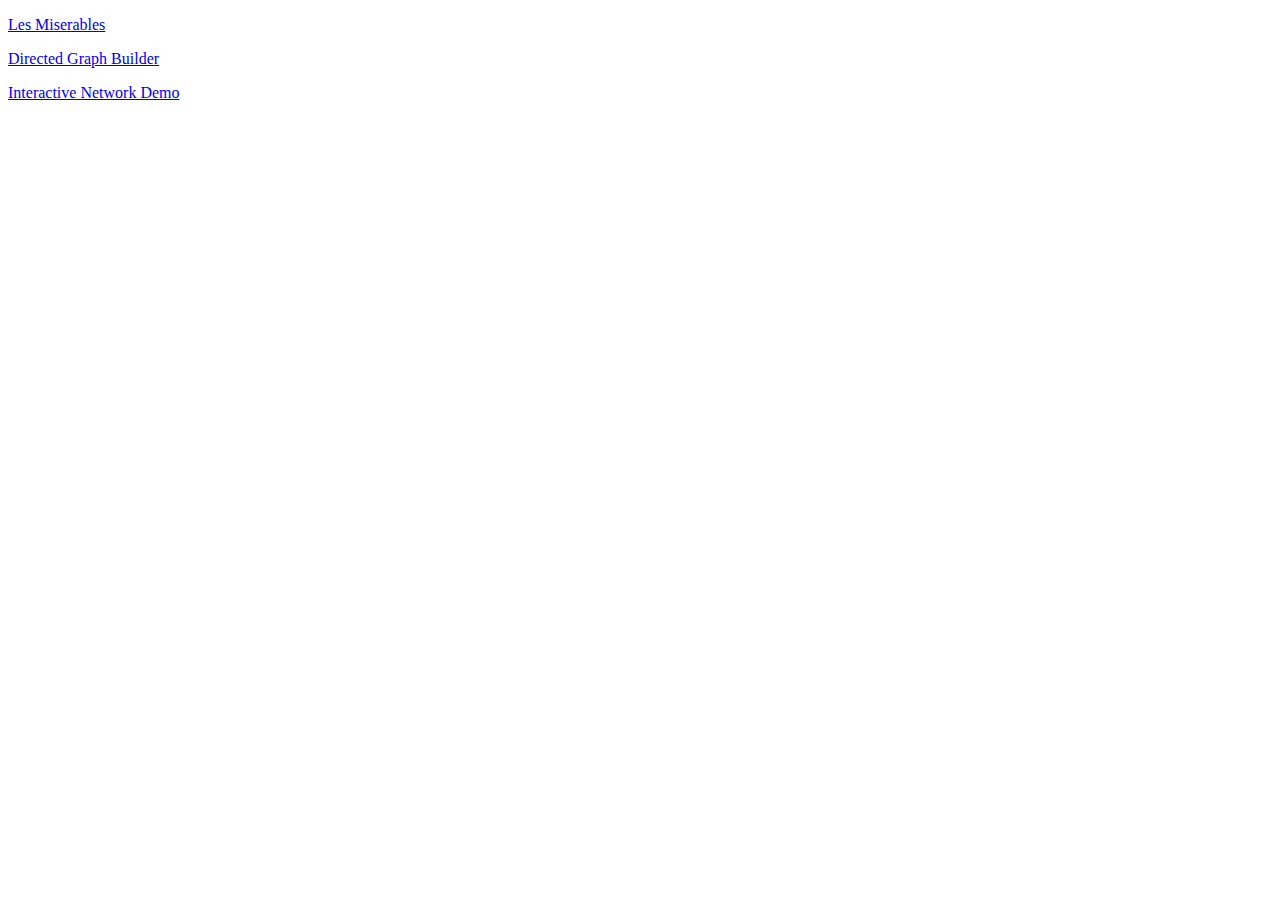
==== commit cecb8891: "Merge pull request #1 from DistrictDataLabs/dev" ====
--- a/index.html
+++ b/index.html
@@ -2,59 +2,14 @@
 <html>
   <head>
     <meta http-equiv="content-type" content="text/html;charset=utf-8">
-    <title>Team 04 MVP Description</title>
+    <title>My project</title>
     <script type="text/javascript"
       src="https://d3js.org/d3.v3.min.js"></script>
     <link href="style.css" rel="stylesheet">
   </head>
   <body>
-    <h1>Time Graph Visualization</h1>
-    <h2>Minimum Viable Product:</h2>
-    <p>
-      Our project is to extend and augment existing graph visualizations to handle a temporal component.  
-      Many representations of graphs, even interactive ones, generally depict a graph that is in a static state, where the edge details between nodes are not changing.  
-      New tools are needed to visualize changes in a graph over time.  
-      We will add an interactive component to graph representations that allows a user to shift time, e.g. by adjusting sliders, to view how a graph changes when the time period it describes is changed.  
-      Our minimal viable product will be a force-directed graph, with terms as nodes, co-occurrence as edges, and sliders to adjust what time frame is depicted.  
-      The user will be able to adjust the sliders to view co-occurrences within different time periods, setting a start and end time.  
-      As the user adjusts the sliders, edges will appear and others will disappear, and the graph will adjust to the changing data.  
-      Frequency of co-occurrence may be depicted either by width of an edge, or the force the edge applies to the nodes it connects.
-    </p>
-    <h2>Data:</h2>
-    <p>
-      The input data will be generated from the Baleen project, details TBD.  
-      At a minimum, we expect the data to include terms, co-occurrences of terms within documents, and dates on which co-occurrence was observed.
-    </p>
-    <h2>Challenges:</h2>
-    <p>
-      There are two primary challenges this data will present.  
-      First, co-occurrences will come and go.  
-      The more granular the time periods, the more unstable the graph becomes with changes to time.  
-      Second, the anticipated scale of the graph is enormous.  
-      Steps will have to be taken either to allow interactive pruning of the graph, or to allow users to zoom in on details of the graph.
-    </p>
-    <h2>Possible enhancements to MVP:</h2>
-    <p>
-      One proposal is to provide the user an additional slider, or set of sliders, to limit which terms are displayed by some appropriate characteristics.  
-      For example, users may be afforded the ability to limit the graph to only those terms with a high average tf*idf value.  
-      This would allow the user to see relationships between only the most descriptive terms.  
-      Additionally/alternatively, users may be able to limit the graph to only nodes with a certain n-degree.  
-      This would allow the user to see relationships between terms that co-occur with many other terms or with only a few other terms.
-    </p>
-    <p>
-      Another possibility we hope to explore is the use of <a href="http://www.biofabric.org/">BioFabric</a>, or a similar graph representation, rather than a force-directed graph.  
-      This would allow the user to interact with a more stable graph.  
-      It may also help navigate the large scale.
-    </p>
-    <h2>Code under development:</h2>
-    <p>
-      Below are links to code we are building on to achieve the MVP:
-    </p>
-    <ul>
-    <li><a href="lesmis.html">Les Miserables</a></li>
-    <li><a href="graph_builder.html">Directed Graph Builder</a></li>
-    <li><a href="interactive_network_demo/demo.html">Interactive Network Demo</a></li>
-    <li><a href="SuperQuickBioFabric.html">Super Quick BioFabric Demo</a></li>
-    </ul>
+    <p><a href="lesmis.html">Les Miserables</a></p>
+    <p><a href="graph_builder.html">Directed Graph Builder</a></p>
+    <p><a href="interactive_network_demo/demo.html">Interactive Network Demo</a></p>
   </body>
 </html>
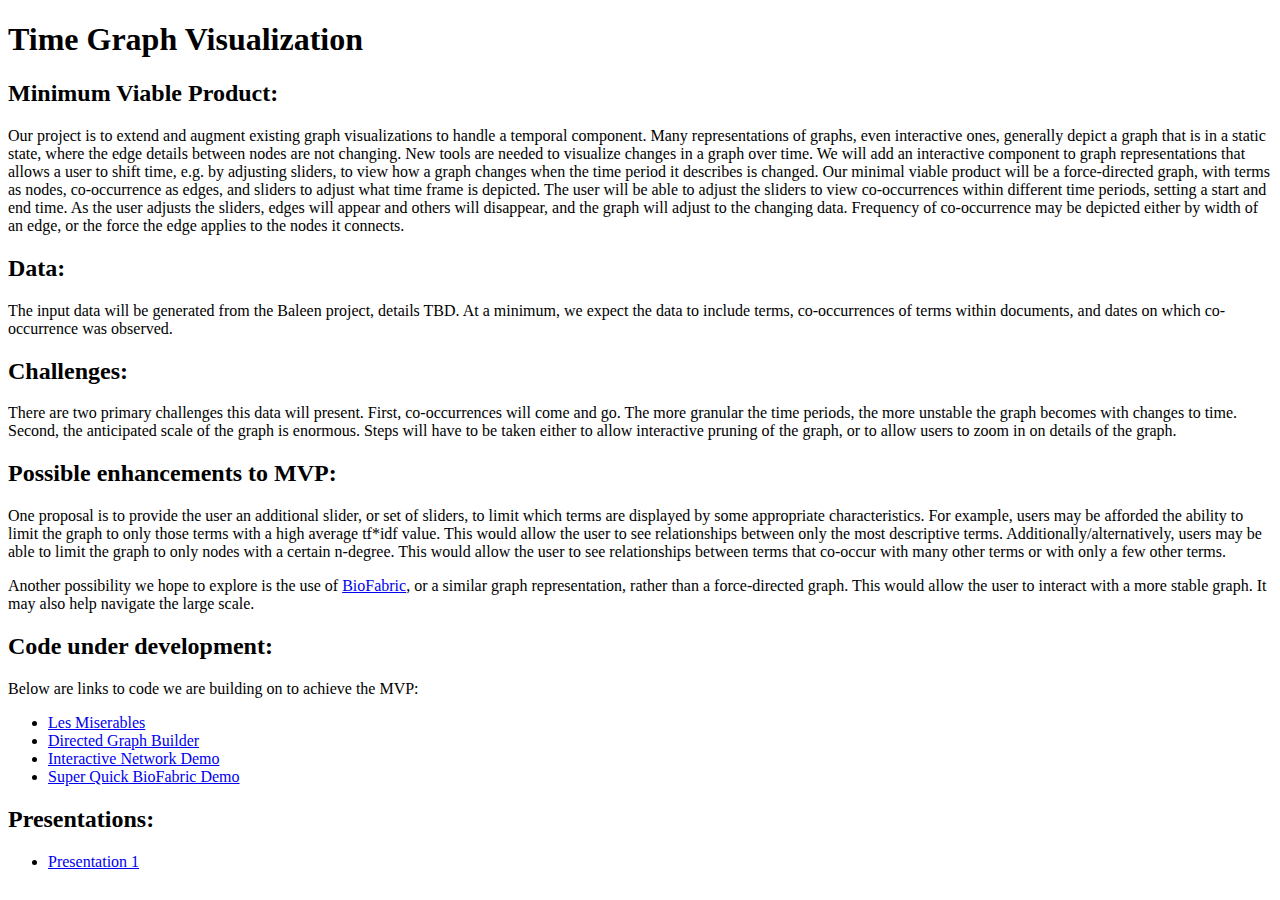
==== commit 708b3f6f: "changes to presentation" ====
--- a/index.html
+++ b/index.html
@@ -2,14 +2,63 @@
 <html>
   <head>
     <meta http-equiv="content-type" content="text/html;charset=utf-8">
-    <title>My project</title>
+    <title>Team 04 MVP Description</title>
     <script type="text/javascript"
       src="https://d3js.org/d3.v3.min.js"></script>
     <link href="style.css" rel="stylesheet">
   </head>
   <body>
-    <p><a href="lesmis.html">Les Miserables</a></p>
-    <p><a href="graph_builder.html">Directed Graph Builder</a></p>
-    <p><a href="interactive_network_demo/demo.html">Interactive Network Demo</a></p>
+    <h1>Time Graph Visualization</h1>
+    <h2>Minimum Viable Product:</h2>
+    <p>
+      Our project is to extend and augment existing graph visualizations to handle a temporal component.  
+      Many representations of graphs, even interactive ones, generally depict a graph that is in a static state, where the edge details between nodes are not changing.  
+      New tools are needed to visualize changes in a graph over time.  
+      We will add an interactive component to graph representations that allows a user to shift time, e.g. by adjusting sliders, to view how a graph changes when the time period it describes is changed.  
+      Our minimal viable product will be a force-directed graph, with terms as nodes, co-occurrence as edges, and sliders to adjust what time frame is depicted.  
+      The user will be able to adjust the sliders to view co-occurrences within different time periods, setting a start and end time.  
+      As the user adjusts the sliders, edges will appear and others will disappear, and the graph will adjust to the changing data.  
+      Frequency of co-occurrence may be depicted either by width of an edge, or the force the edge applies to the nodes it connects.
+    </p>
+    <h2>Data:</h2>
+    <p>
+      The input data will be generated from the Baleen project, details TBD.  
+      At a minimum, we expect the data to include terms, co-occurrences of terms within documents, and dates on which co-occurrence was observed.
+    </p>
+    <h2>Challenges:</h2>
+    <p>
+      There are two primary challenges this data will present.  
+      First, co-occurrences will come and go.  
+      The more granular the time periods, the more unstable the graph becomes with changes to time.  
+      Second, the anticipated scale of the graph is enormous.  
+      Steps will have to be taken either to allow interactive pruning of the graph, or to allow users to zoom in on details of the graph.
+    </p>
+    <h2>Possible enhancements to MVP:</h2>
+    <p>
+      One proposal is to provide the user an additional slider, or set of sliders, to limit which terms are displayed by some appropriate characteristics.  
+      For example, users may be afforded the ability to limit the graph to only those terms with a high average tf*idf value.  
+      This would allow the user to see relationships between only the most descriptive terms.  
+      Additionally/alternatively, users may be able to limit the graph to only nodes with a certain n-degree.  
+      This would allow the user to see relationships between terms that co-occur with many other terms or with only a few other terms.
+    </p>
+    <p>
+      Another possibility we hope to explore is the use of <a href="http://www.biofabric.org/">BioFabric</a>, or a similar graph representation, rather than a force-directed graph.  
+      This would allow the user to interact with a more stable graph.  
+      It may also help navigate the large scale.
+    </p>
+    <h2>Code under development:</h2>
+    <p>
+      Below are links to code we are building on to achieve the MVP:
+    </p>
+    <ul>
+    <li><a href="lesmis.html">Les Miserables</a></li>
+    <li><a href="graph_builder.html">Directed Graph Builder</a></li>
+    <li><a href="interactive_network_demo/demo.html">Interactive Network Demo</a></li>
+    <li><a href="SuperQuickBioFabric.html">Super Quick BioFabric Demo</a></li>
+    </ul>
+    <h2>Presentations:</h2>
+    <ul>
+    	<li><a href="presentation1.html">Presentation 1</a></li>
+    </ul>
   </body>
 </html>
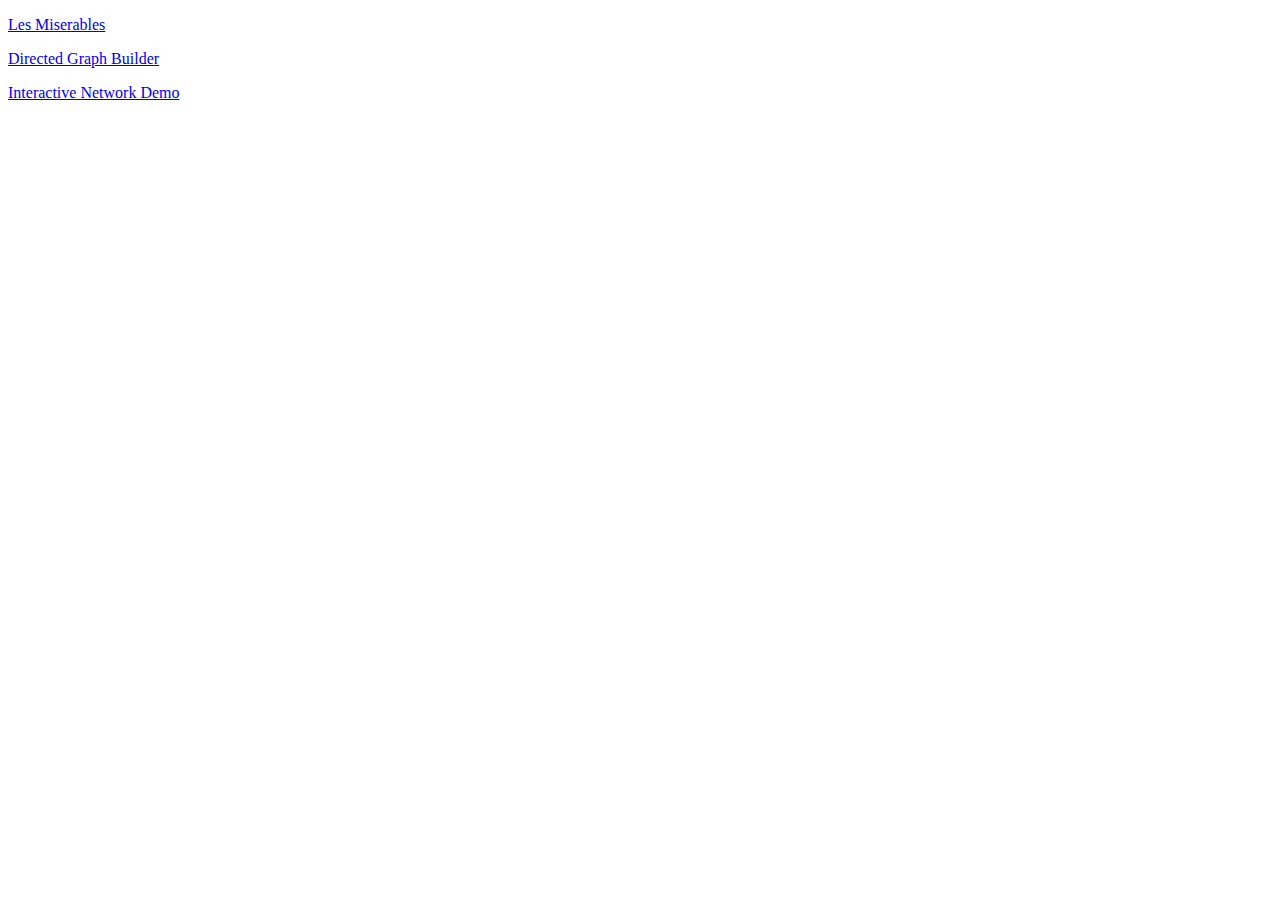
==== commit a282d05e: "merged with remote branch" ====
--- a/index.html
+++ b/index.html
@@ -2,63 +2,14 @@
 <html>
   <head>
     <meta http-equiv="content-type" content="text/html;charset=utf-8">
-    <title>Team 04 MVP Description</title>
+    <title>My project</title>
     <script type="text/javascript"
       src="https://d3js.org/d3.v3.min.js"></script>
     <link href="style.css" rel="stylesheet">
   </head>
   <body>
-    <h1>Time Graph Visualization</h1>
-    <h2>Minimum Viable Product:</h2>
-    <p>
-      Our project is to extend and augment existing graph visualizations to handle a temporal component.  
-      Many representations of graphs, even interactive ones, generally depict a graph that is in a static state, where the edge details between nodes are not changing.  
-      New tools are needed to visualize changes in a graph over time.  
-      We will add an interactive component to graph representations that allows a user to shift time, e.g. by adjusting sliders, to view how a graph changes when the time period it describes is changed.  
-      Our minimal viable product will be a force-directed graph, with terms as nodes, co-occurrence as edges, and sliders to adjust what time frame is depicted.  
-      The user will be able to adjust the sliders to view co-occurrences within different time periods, setting a start and end time.  
-      As the user adjusts the sliders, edges will appear and others will disappear, and the graph will adjust to the changing data.  
-      Frequency of co-occurrence may be depicted either by width of an edge, or the force the edge applies to the nodes it connects.
-    </p>
-    <h2>Data:</h2>
-    <p>
-      The input data will be generated from the Baleen project, details TBD.  
-      At a minimum, we expect the data to include terms, co-occurrences of terms within documents, and dates on which co-occurrence was observed.
-    </p>
-    <h2>Challenges:</h2>
-    <p>
-      There are two primary challenges this data will present.  
-      First, co-occurrences will come and go.  
-      The more granular the time periods, the more unstable the graph becomes with changes to time.  
-      Second, the anticipated scale of the graph is enormous.  
-      Steps will have to be taken either to allow interactive pruning of the graph, or to allow users to zoom in on details of the graph.
-    </p>
-    <h2>Possible enhancements to MVP:</h2>
-    <p>
-      One proposal is to provide the user an additional slider, or set of sliders, to limit which terms are displayed by some appropriate characteristics.  
-      For example, users may be afforded the ability to limit the graph to only those terms with a high average tf*idf value.  
-      This would allow the user to see relationships between only the most descriptive terms.  
-      Additionally/alternatively, users may be able to limit the graph to only nodes with a certain n-degree.  
-      This would allow the user to see relationships between terms that co-occur with many other terms or with only a few other terms.
-    </p>
-    <p>
-      Another possibility we hope to explore is the use of <a href="http://www.biofabric.org/">BioFabric</a>, or a similar graph representation, rather than a force-directed graph.  
-      This would allow the user to interact with a more stable graph.  
-      It may also help navigate the large scale.
-    </p>
-    <h2>Code under development:</h2>
-    <p>
-      Below are links to code we are building on to achieve the MVP:
-    </p>
-    <ul>
-    <li><a href="lesmis.html">Les Miserables</a></li>
-    <li><a href="graph_builder.html">Directed Graph Builder</a></li>
-    <li><a href="interactive_network_demo/demo.html">Interactive Network Demo</a></li>
-    <li><a href="SuperQuickBioFabric.html">Super Quick BioFabric Demo</a></li>
-    </ul>
-    <h2>Presentations:</h2>
-    <ul>
-    	<li><a href="presentation1.html">Presentation 1</a></li>
-    </ul>
+    <p><a href="lesmis.html">Les Miserables</a></p>
+    <p><a href="graph_builder.html">Directed Graph Builder</a></p>
+    <p><a href="interactive_network_demo/demo.html">Interactive Network Demo</a></p>
   </body>
 </html>
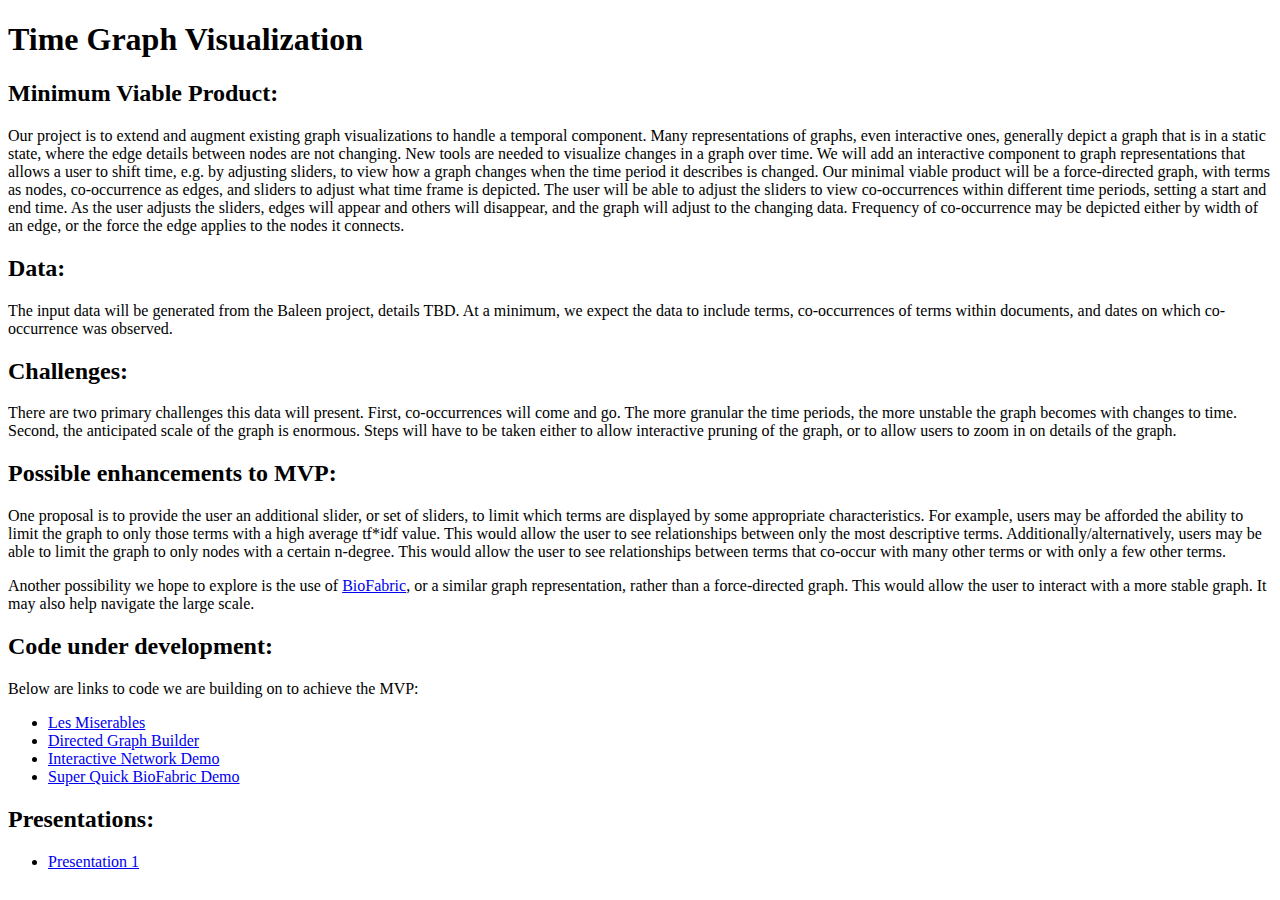
==== commit 70089142: "Merge acb78c2a3706176b7bfd7e6b6754bae5be40e19b into cecb88917763f2a24698f6ec28588622f6279495" ====
--- a/index.html
+++ b/index.html
@@ -2,14 +2,63 @@
 <html>
   <head>
     <meta http-equiv="content-type" content="text/html;charset=utf-8">
-    <title>My project</title>
+    <title>Team 04 MVP Description</title>
     <script type="text/javascript"
       src="https://d3js.org/d3.v3.min.js"></script>
     <link href="style.css" rel="stylesheet">
   </head>
   <body>
-    <p><a href="lesmis.html">Les Miserables</a></p>
-    <p><a href="graph_builder.html">Directed Graph Builder</a></p>
-    <p><a href="interactive_network_demo/demo.html">Interactive Network Demo</a></p>
+    <h1>Time Graph Visualization</h1>
+    <h2>Minimum Viable Product:</h2>
+    <p>
+      Our project is to extend and augment existing graph visualizations to handle a temporal component.  
+      Many representations of graphs, even interactive ones, generally depict a graph that is in a static state, where the edge details between nodes are not changing.  
+      New tools are needed to visualize changes in a graph over time.  
+      We will add an interactive component to graph representations that allows a user to shift time, e.g. by adjusting sliders, to view how a graph changes when the time period it describes is changed.  
+      Our minimal viable product will be a force-directed graph, with terms as nodes, co-occurrence as edges, and sliders to adjust what time frame is depicted.  
+      The user will be able to adjust the sliders to view co-occurrences within different time periods, setting a start and end time.  
+      As the user adjusts the sliders, edges will appear and others will disappear, and the graph will adjust to the changing data.  
+      Frequency of co-occurrence may be depicted either by width of an edge, or the force the edge applies to the nodes it connects.
+    </p>
+    <h2>Data:</h2>
+    <p>
+      The input data will be generated from the Baleen project, details TBD.  
+      At a minimum, we expect the data to include terms, co-occurrences of terms within documents, and dates on which co-occurrence was observed.
+    </p>
+    <h2>Challenges:</h2>
+    <p>
+      There are two primary challenges this data will present.  
+      First, co-occurrences will come and go.  
+      The more granular the time periods, the more unstable the graph becomes with changes to time.  
+      Second, the anticipated scale of the graph is enormous.  
+      Steps will have to be taken either to allow interactive pruning of the graph, or to allow users to zoom in on details of the graph.
+    </p>
+    <h2>Possible enhancements to MVP:</h2>
+    <p>
+      One proposal is to provide the user an additional slider, or set of sliders, to limit which terms are displayed by some appropriate characteristics.  
+      For example, users may be afforded the ability to limit the graph to only those terms with a high average tf*idf value.  
+      This would allow the user to see relationships between only the most descriptive terms.  
+      Additionally/alternatively, users may be able to limit the graph to only nodes with a certain n-degree.  
+      This would allow the user to see relationships between terms that co-occur with many other terms or with only a few other terms.
+    </p>
+    <p>
+      Another possibility we hope to explore is the use of <a href="http://www.biofabric.org/">BioFabric</a>, or a similar graph representation, rather than a force-directed graph.  
+      This would allow the user to interact with a more stable graph.  
+      It may also help navigate the large scale.
+    </p>
+    <h2>Code under development:</h2>
+    <p>
+      Below are links to code we are building on to achieve the MVP:
+    </p>
+    <ul>
+    <li><a href="lesmis.html">Les Miserables</a></li>
+    <li><a href="graph_builder.html">Directed Graph Builder</a></li>
+    <li><a href="interactive_network_demo/demo.html">Interactive Network Demo</a></li>
+    <li><a href="SuperQuickBioFabric.html">Super Quick BioFabric Demo</a></li>
+    </ul>
+    <h2>Presentations:</h2>
+    <ul>
+    	<li><a href="presentation1.html">Presentation 1</a></li>
+    </ul>
   </body>
 </html>
